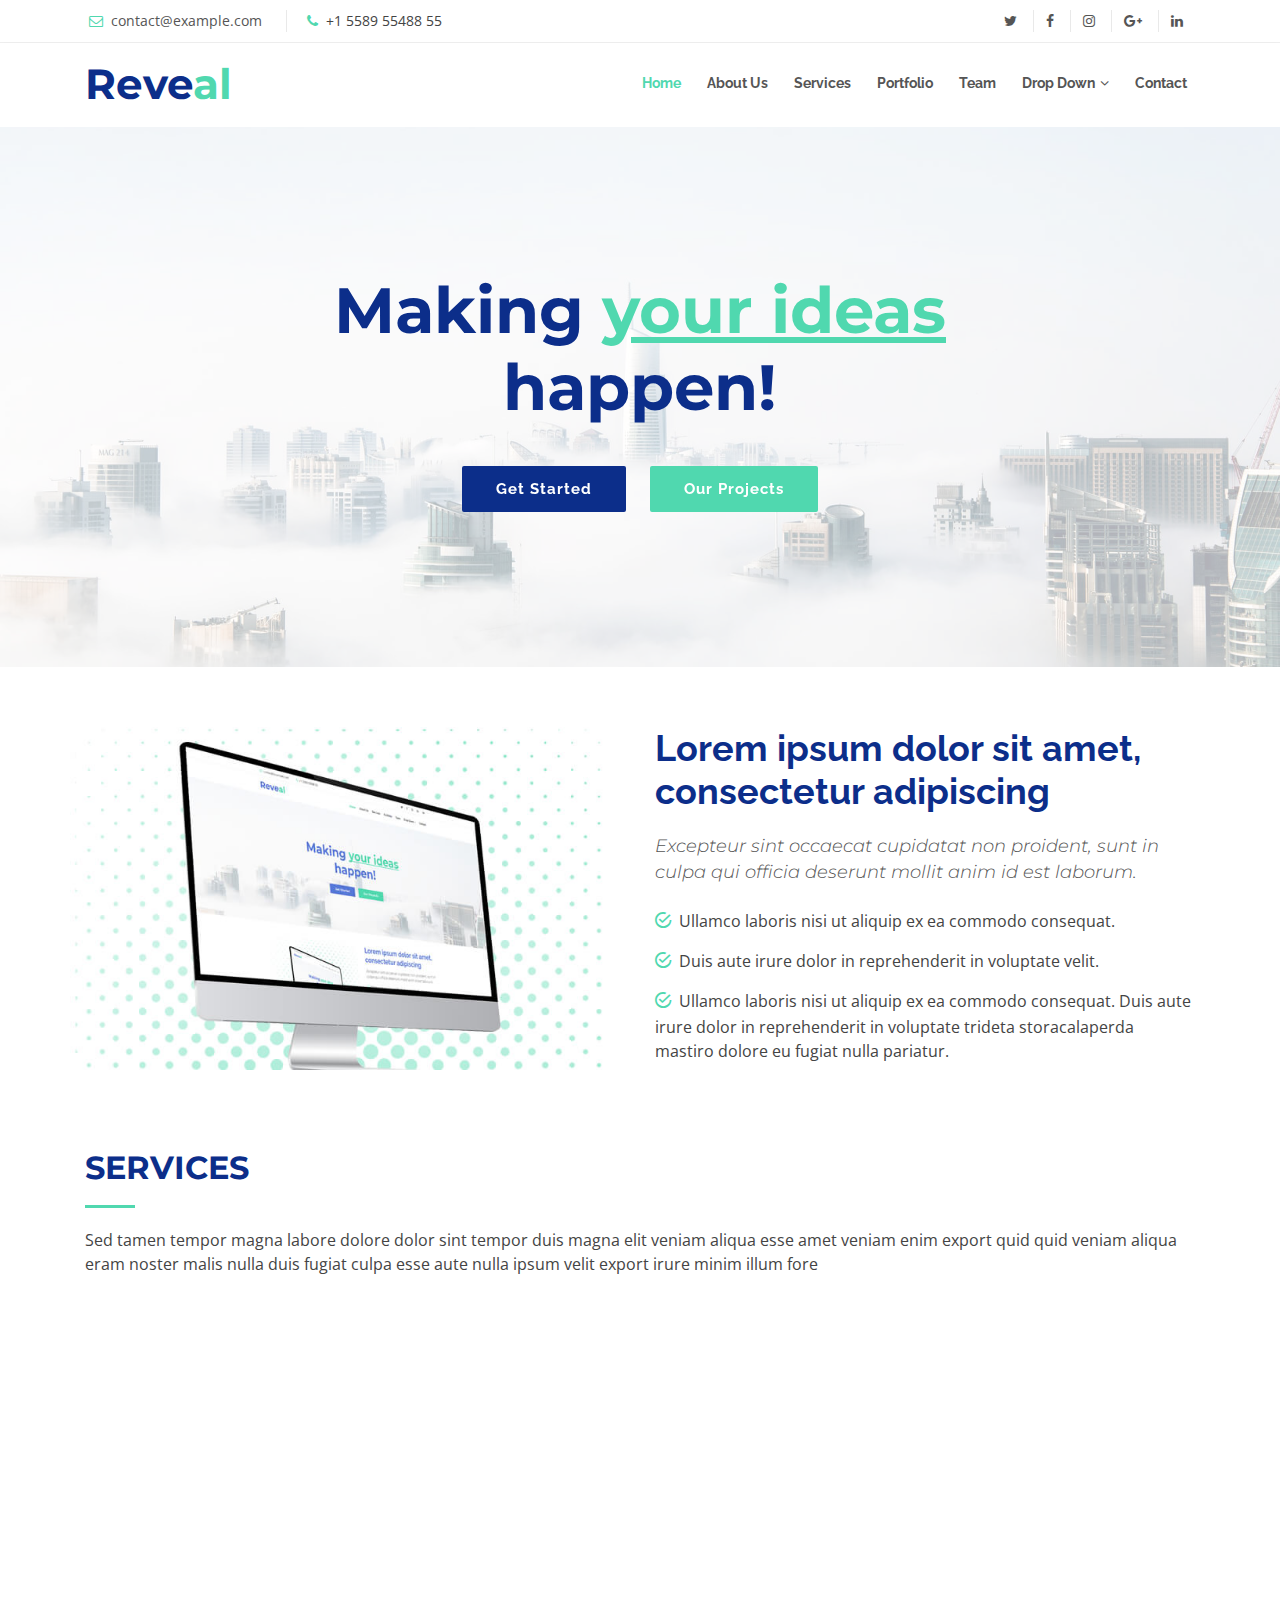
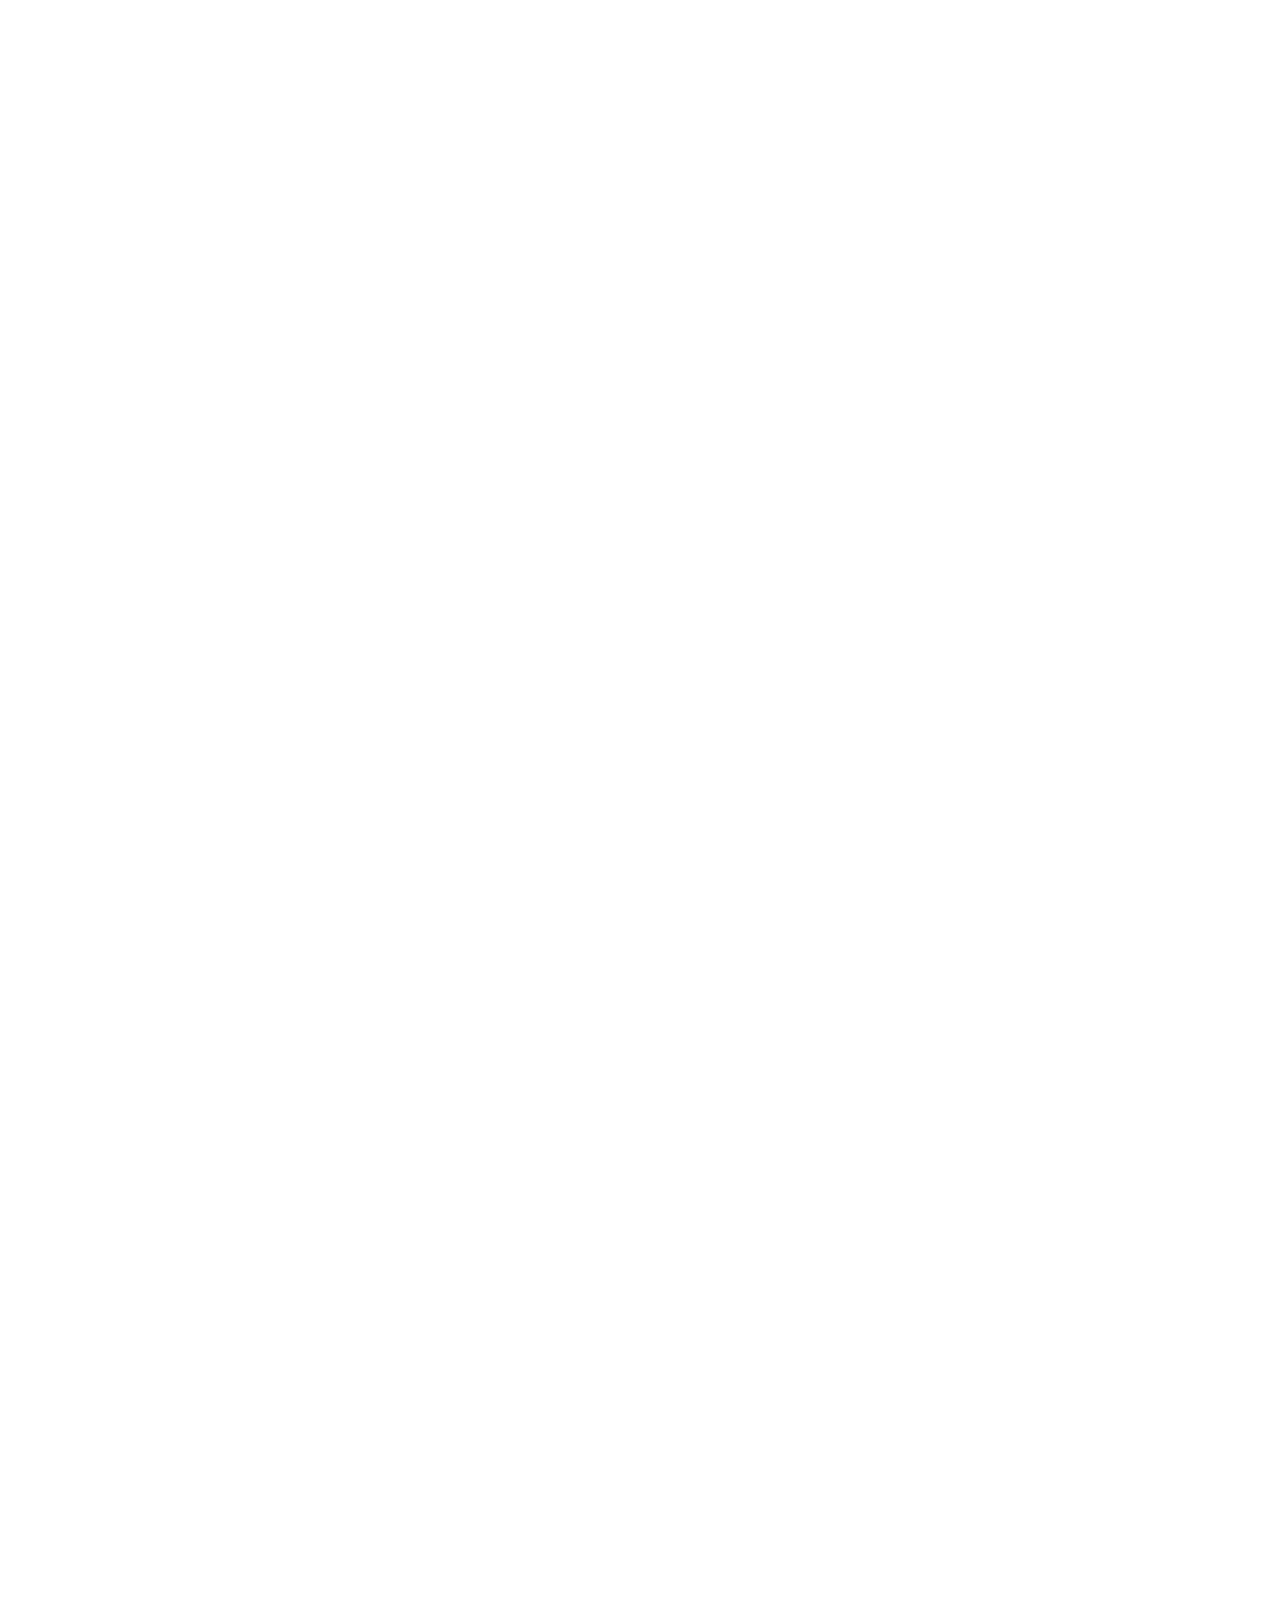
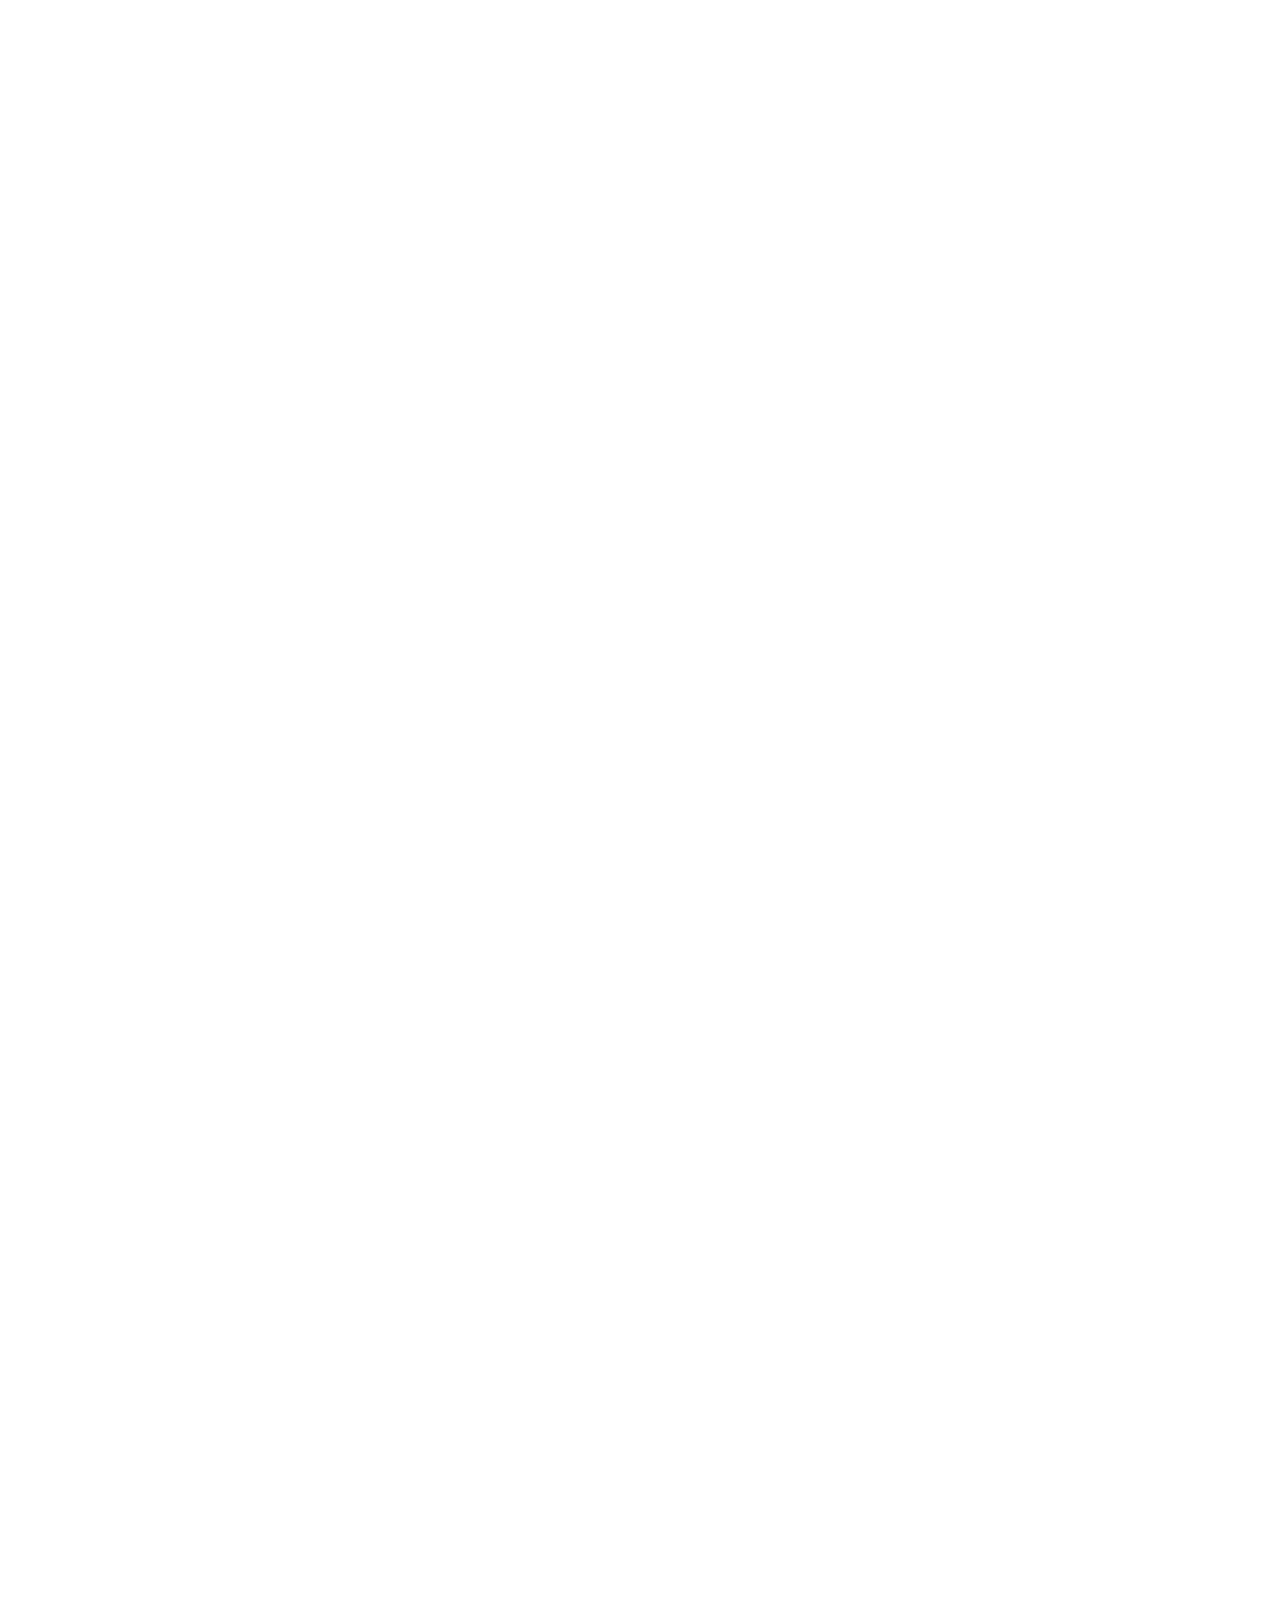
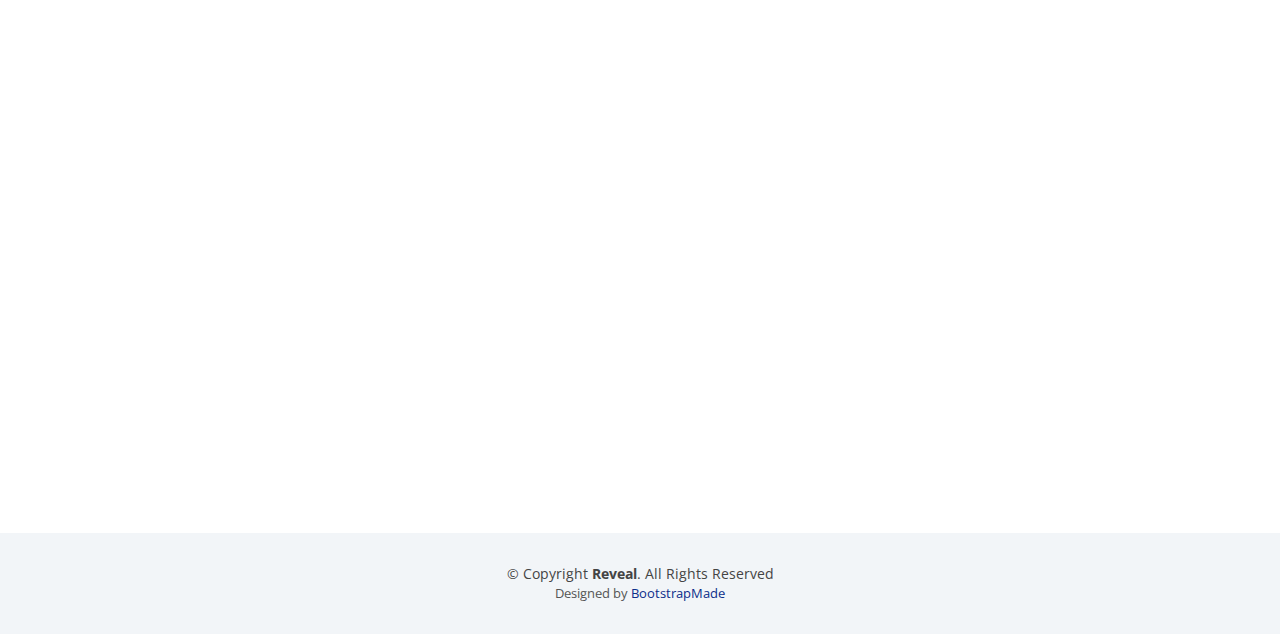
==== src/index.html @ 9d8ec59a "Init" ====
<!DOCTYPE html>
<html lang="en">
<head>
  <meta charset="utf-8">
  <title>Reveal Bootstrap Template</title>
  <meta content="width=device-width, initial-scale=1.0" name="viewport">
  <meta content="" name="keywords">
  <meta content="" name="description">

  <!-- Favicons -->
  <link href="img/favicon.png" rel="icon">
  <link href="img/apple-touch-icon.png" rel="apple-touch-icon">

  <!-- Google Fonts -->
  <link href="https://fonts.googleapis.com/css?family=Open+Sans:300,300i,400,400i,700,700i|Raleway:300,400,500,700,800|Montserrat:300,400,700" rel="stylesheet">

  <!-- Bootstrap CSS File -->
  <link href="lib/bootstrap/css/bootstrap.min.css" rel="stylesheet">

  <!-- Libraries CSS Files -->
  <link href="lib/font-awesome/css/font-awesome.min.css" rel="stylesheet">
  <link href="lib/animate/animate.min.css" rel="stylesheet">
  <link href="lib/ionicons/css/ionicons.min.css" rel="stylesheet">
  <link href="lib/owlcarousel/assets/owl.carousel.min.css" rel="stylesheet">
  <link href="lib/magnific-popup/magnific-popup.css" rel="stylesheet">
  <link href="lib/ionicons/css/ionicons.min.css" rel="stylesheet">

  <!-- Main Stylesheet File -->
  <link href="css/style.css" rel="stylesheet">

  <!-- =======================================================
    Theme Name: Reveal
    Theme URL: https://bootstrapmade.com/reveal-bootstrap-corporate-template/
    Author: BootstrapMade.com
    License: https://bootstrapmade.com/license/
  ======================================================= -->
</head>

<body id="body">

  <!--==========================
    Top Bar
  ============================-->
  <section id="topbar" class="d-none d-lg-block">
    <div class="container clearfix">
      <div class="contact-info float-left">
        <i class="fa fa-envelope-o"></i> <a href="mailto:contact@example.com">contact@example.com</a>
        <i class="fa fa-phone"></i> +1 5589 55488 55
      </div>
      <div class="social-links float-right">
        <a href="#" class="twitter"><i class="fa fa-twitter"></i></a>
        <a href="#" class="facebook"><i class="fa fa-facebook"></i></a>
        <a href="#" class="instagram"><i class="fa fa-instagram"></i></a>
        <a href="#" class="google-plus"><i class="fa fa-google-plus"></i></a>
        <a href="#" class="linkedin"><i class="fa fa-linkedin"></i></a>
      </div>
    </div>
  </section>

  <!--==========================
    Header
  ============================-->
  <header id="header">
    <div class="container">

      <div id="logo" class="pull-left">
        <h1><a href="#body" class="scrollto">Reve<span>al</span></a></h1>
        <!-- Uncomment below if you prefer to use an image logo -->
        <!-- <a href="#body"><img src="img/logo.png" alt="" title="" /></a>-->
      </div>

      <nav id="nav-menu-container">
        <ul class="nav-menu">
          <li class="menu-active"><a href="#body">Home</a></li>
          <li><a href="#about">About Us</a></li>
          <li><a href="#services">Services</a></li>
          <li><a href="#portfolio">Portfolio</a></li>
          <li><a href="#team">Team</a></li>
          <li class="menu-has-children"><a href="">Drop Down</a>
            <ul>
              <li><a href="#">Drop Down 1</a></li>
              <li><a href="#">Drop Down 3</a></li>
              <li><a href="#">Drop Down 4</a></li>
              <li><a href="#">Drop Down 5</a></li>
            </ul>
          </li>
          <li><a href="#contact">Contact</a></li>
        </ul>
      </nav><!-- #nav-menu-container -->
    </div>
  </header><!-- #header -->

  <!--==========================
    Intro Section
  ============================-->
  <section id="intro">

    <div class="intro-content">
      <h2>Making <span>your ideas</span><br>happen!</h2>
      <div>
        <a href="#about" class="btn-get-started scrollto">Get Started</a>
        <a href="#portfolio" class="btn-projects scrollto">Our Projects</a>
      </div>
    </div>

    <div id="intro-carousel" class="owl-carousel" >
      <div class="item" style="background-image: url('img/intro-carousel/1.jpg');"></div>
      <div class="item" style="background-image: url('img/intro-carousel/2.jpg');"></div>
      <div class="item" style="background-image: url('img/intro-carousel/3.jpg');"></div>
      <div class="item" style="background-image: url('img/intro-carousel/4.jpg');"></div>
      <div class="item" style="background-image: url('img/intro-carousel/5.jpg');"></div>
    </div>

  </section><!-- #intro -->

  <main id="main">

    <!--==========================
      About Section
    ============================-->
    <section id="about" class="wow fadeInUp">
      <div class="container">
        <div class="row">
          <div class="col-lg-6 about-img">
            <img src="img/about-img.jpg" alt="">
          </div>

          <div class="col-lg-6 content">
            <h2>Lorem ipsum dolor sit amet, consectetur adipiscing</h2>
            <h3>Excepteur sint occaecat cupidatat non proident, sunt in culpa qui officia deserunt mollit anim id est laborum.</h3>

            <ul>
              <li><i class="ion-android-checkmark-circle"></i> Ullamco laboris nisi ut aliquip ex ea commodo consequat.</li>
              <li><i class="ion-android-checkmark-circle"></i> Duis aute irure dolor in reprehenderit in voluptate velit.</li>
              <li><i class="ion-android-checkmark-circle"></i> Ullamco laboris nisi ut aliquip ex ea commodo consequat. Duis aute irure dolor in reprehenderit in voluptate trideta storacalaperda mastiro dolore eu fugiat nulla pariatur.</li>
            </ul>

          </div>
        </div>

      </div>
    </section><!-- #about -->

    <!--==========================
      Services Section
    ============================-->
    <section id="services">
      <div class="container">
        <div class="section-header">
          <h2>Services</h2>
          <p>Sed tamen tempor magna labore dolore dolor sint tempor duis magna elit veniam aliqua esse amet veniam enim export quid quid veniam aliqua eram noster malis nulla duis fugiat culpa esse aute nulla ipsum velit export irure minim illum fore</p>
        </div>

        <div class="row">

          <div class="col-lg-6">
            <div class="box wow fadeInLeft">
              <div class="icon"><i class="fa fa-bar-chart"></i></div>
              <h4 class="title"><a href="">Lorem Ipsum</a></h4>
              <p class="description">Voluptatum deleniti atque corrupti quos dolores et quas molestias excepturi sint occaecati cupiditate non provident etiro rabeta lingo.</p>
            </div>
          </div>

          <div class="col-lg-6">
            <div class="box wow fadeInRight">
              <div class="icon"><i class="fa fa-picture-o"></i></div>
              <h4 class="title"><a href="">Dolor Sitema</a></h4>
              <p class="description">Minim veniam, quis nostrud exercitation ullamco laboris nisi ut aliquip ex ea commodo consequat tarad limino ata nodera clas.</p>
            </div>
          </div>

          <div class="col-lg-6">
            <div class="box wow fadeInLeft" data-wow-delay="0.2s">
              <div class="icon"><i class="fa fa-shopping-bag"></i></div>
              <h4 class="title"><a href="">Sed ut perspiciatis</a></h4>
              <p class="description">Duis aute irure dolor in reprehenderit in voluptate velit esse cillum dolore eu fugiat nulla pariatur trinige zareta lobur trade.</p>
            </div>
          </div>

          <div class="col-lg-6">
            <div class="box wow fadeInRight" data-wow-delay="0.2s">
              <div class="icon"><i class="fa fa-map"></i></div>
              <h4 class="title"><a href="">Magni Dolores</a></h4>
              <p class="description">Excepteur sint occaecat cupidatat non proident, sunt in culpa qui officia deserunt mollit anim id est laborum rideta zanox satirente madera</p>
            </div>
          </div>

        </div>

      </div>
    </section><!-- #services -->

    <!--==========================
      Clients Section
    ============================-->
    <section id="clients" class="wow fadeInUp">
      <div class="container">
        <div class="section-header">
          <h2>Clients</h2>
          <p>Sed tamen tempor magna labore dolore dolor sint tempor duis magna elit veniam aliqua esse amet veniam enim export quid quid veniam aliqua eram noster malis nulla duis fugiat culpa esse aute nulla ipsum velit export irure minim illum fore</p>
        </div>

        <div class="owl-carousel clients-carousel">
          <img src="img/clients/client-1.png" alt="">
          <img src="img/clients/client-2.png" alt="">
          <img src="img/clients/client-3.png" alt="">
          <img src="img/clients/client-4.png" alt="">
          <img src="img/clients/client-5.png" alt="">
          <img src="img/clients/client-6.png" alt="">
          <img src="img/clients/client-7.png" alt="">
          <img src="img/clients/client-8.png" alt="">
        </div>

      </div>
    </section><!-- #clients -->

    <!--==========================
      Our Portfolio Section
    ============================-->
    <section id="portfolio" class="wow fadeInUp">
      <div class="container">
        <div class="section-header">
          <h2>Our Portfolio</h2>
          <p>Sed tamen tempor magna labore dolore dolor sint tempor duis magna elit veniam aliqua esse amet veniam enim export quid quid veniam aliqua eram noster malis nulla duis fugiat culpa esse aute nulla ipsum velit export irure minim illum fore</p>
        </div>
      </div>

      <div class="container-fluid">
        <div class="row no-gutters">

          <div class="col-lg-3 col-md-4">
            <div class="portfolio-item wow fadeInUp">
              <a href="img/portfolio/1.jpg" class="portfolio-popup">
                <img src="img/portfolio/1.jpg" alt="">
                <div class="portfolio-overlay">
                  <div class="portfolio-info"><h2 class="wow fadeInUp">Portfolio Item 1</h2></div>
                </div>
              </a>
            </div>
          </div>

          <div class="col-lg-3 col-md-4">
            <div class="portfolio-item wow fadeInUp">
              <a href="img/portfolio/2.jpg" class="portfolio-popup">
                <img src="img/portfolio/2.jpg" alt="">
                <div class="portfolio-overlay">
                  <div class="portfolio-info"><h2 class="wow fadeInUp">Portfolio Item 2</h2></div>
                </div>
              </a>
            </div>
          </div>

          <div class="col-lg-3 col-md-4">
            <div class="portfolio-item wow fadeInUp">
              <a href="img/portfolio/3.jpg" class="portfolio-popup">
                <img src="img/portfolio/3.jpg" alt="">
                <div class="portfolio-overlay">
                  <div class="portfolio-info"><h2 class="wow fadeInUp">Portfolio Item 3</h2></div>
                </div>
              </a>
            </div>
          </div>

          <div class="col-lg-3 col-md-4">
            <div class="portfolio-item wow fadeInUp">
              <a href="img/portfolio/4.jpg" class="portfolio-popup">
                <img src="img/portfolio/4.jpg" alt="">
                <div class="portfolio-overlay">
                  <div class="portfolio-info"><h2 class="wow fadeInUp">Portfolio Item 4</h2></div>
                </div>
              </a>
            </div>
          </div>

          <div class="col-lg-3 col-md-4">
            <div class="portfolio-item wow fadeInUp">
              <a href="img/portfolio/5.jpg" class="portfolio-popup">
                <img src="img/portfolio/5.jpg" alt="">
                <div class="portfolio-overlay">
                  <div class="portfolio-info"><h2 class="wow fadeInUp">Portfolio Item 5</h2></div>
                </div>
              </a>
            </div>
          </div>

          <div class="col-lg-3 col-md-4">
            <div class="portfolio-item wow fadeInUp">
              <a href="img/portfolio/6.jpg" class="portfolio-popup">
                <img src="img/portfolio/6.jpg" alt="">
                <div class="portfolio-overlay">
                  <div class="portfolio-info"><h2 class="wow fadeInUp">Portfolio Item 6</h2></div>
                </div>
              </a>
            </div>
          </div>

          <div class="col-lg-3 col-md-4">
            <div class="portfolio-item wow fadeInUp">
              <a href="img/portfolio/7.jpg" class="portfolio-popup">
                <img src="img/portfolio/7.jpg" alt="">
                <div class="portfolio-overlay">
                  <div class="portfolio-info"><h2 class="wow fadeInUp">Portfolio Item 7</h2></div>
                </div>
              </a>
            </div>
          </div>

          <div class="col-lg-3 col-md-4">
            <div class="portfolio-item wow fadeInUp">
              <a href="img/portfolio/8.jpg" class="portfolio-popup">
                <img src="img/portfolio/8.jpg" alt="">
                <div class="portfolio-overlay">
                  <div class="portfolio-info"><h2 class="wow fadeInUp">Portfolio Item 8</h2></div>
                </div>
              </a>
            </div>
          </div>

        </div>

      </div>
    </section><!-- #portfolio -->

    <!--==========================
      Testimonials Section
    ============================-->
    <section id="testimonials" class="wow fadeInUp">
      <div class="container">
        <div class="section-header">
          <h2>Testimonials</h2>
          <p>Sed tamen tempor magna labore dolore dolor sint tempor duis magna elit veniam aliqua esse amet veniam enim export quid quid veniam aliqua eram noster malis nulla duis fugiat culpa esse aute nulla ipsum velit export irure minim illum fore</p>
        </div>
        <div class="owl-carousel testimonials-carousel">

            <div class="testimonial-item">
              <p>
                <img src="img/quote-sign-left.png" class="quote-sign-left" alt="">
                Proin iaculis purus consequat sem cure digni ssim donec porttitora entum suscipit rhoncus. Accusantium quam, ultricies eget id, aliquam eget nibh et. Maecen aliquam, risus at semper.
                <img src="img/quote-sign-right.png" class="quote-sign-right" alt="">
              </p>
              <img src="img/testimonial-1.jpg" class="testimonial-img" alt="">
              <h3>Saul Goodman</h3>
              <h4>Ceo &amp; Founder</h4>
            </div>

            <div class="testimonial-item">
              <p>
                <img src="img/quote-sign-left.png" class="quote-sign-left" alt="">
                Export tempor illum tamen malis malis eram quae irure esse labore quem cillum quid cillum eram malis quorum velit fore eram velit sunt aliqua noster fugiat irure amet legam anim culpa.
                <img src="img/quote-sign-right.png" class="quote-sign-right" alt="">
              </p>
              <img src="img/testimonial-2.jpg" class="testimonial-img" alt="">
              <h3>Sara Wilsson</h3>
              <h4>Designer</h4>
            </div>

            <div class="testimonial-item">
              <p>
                <img src="img/quote-sign-left.png" class="quote-sign-left" alt="">
                Enim nisi quem export duis labore cillum quae magna enim sint quorum nulla quem veniam duis minim tempor labore quem eram duis noster aute amet eram fore quis sint minim.
                <img src="img/quote-sign-right.png" class="quote-sign-right" alt="">
              </p>
              <img src="img/testimonial-3.jpg" class="testimonial-img" alt="">
              <h3>Jena Karlis</h3>
              <h4>Store Owner</h4>
            </div>

            <div class="testimonial-item">
              <p>
                <img src="img/quote-sign-left.png" class="quote-sign-left" alt="">
                Fugiat enim eram quae cillum dolore dolor amet nulla culpa multos export minim fugiat minim velit minim dolor enim duis veniam ipsum anim magna sunt elit fore quem dolore labore illum veniam.
                <img src="img/quote-sign-right.png" class="quote-sign-right" alt="">
              </p>
              <img src="img/testimonial-4.jpg" class="testimonial-img" alt="">
              <h3>Matt Brandon</h3>
              <h4>Freelancer</h4>
            </div>

            <div class="testimonial-item">
              <p>
                <img src="img/quote-sign-left.png" class="quote-sign-left" alt="">
                Quis quorum aliqua sint quem legam fore sunt eram irure aliqua veniam tempor noster veniam enim culpa labore duis sunt culpa nulla illum cillum fugiat legam esse veniam culpa fore nisi cillum quid.
                <img src="img/quote-sign-right.png" class="quote-sign-right" alt="">
              </p>
              <img src="img/testimonial-5.jpg" class="testimonial-img" alt="">
              <h3>John Larson</h3>
              <h4>Entrepreneur</h4>
            </div>

        </div>

      </div>
    </section><!-- #testimonials -->

    <!--==========================
      Call To Action Section
    ============================-->
    <section id="call-to-action" class="wow fadeInUp">
      <div class="container">
        <div class="row">
          <div class="col-lg-9 text-center text-lg-left">
            <h3 class="cta-title">Call To Action</h3>
            <p class="cta-text"> Duis aute irure dolor in reprehenderit in voluptate velit esse cillum dolore eu fugiat nulla pariatur. Excepteur sint occaecat cupidatat non proident, sunt in culpa qui officia deserunt mollit anim id est laborum.</p>
          </div>
          <div class="col-lg-3 cta-btn-container text-center">
            <a class="cta-btn align-middle" href="#">Call To Action</a>
          </div>
        </div>

      </div>
    </section><!-- #call-to-action -->

    <!--==========================
      Our Team Section
    ============================-->
    <section id="team" class="wow fadeInUp">
      <div class="container">
        <div class="section-header">
          <h2>Our Team</h2>
        </div>
        <div class="row">
          <div class="col-lg-3 col-md-6">
            <div class="member">
              <div class="pic"><img src="img/team-1.jpg" alt=""></div>
              <div class="details">
                <h4>Walter White</h4>
                <span>Chief Executive Officer</span>
                <div class="social">
                  <a href=""><i class="fa fa-twitter"></i></a>
                  <a href=""><i class="fa fa-facebook"></i></a>
                  <a href=""><i class="fa fa-google-plus"></i></a>
                  <a href=""><i class="fa fa-linkedin"></i></a>
                </div>
              </div>
            </div>
          </div>

          <div class="col-lg-3 col-md-6">
            <div class="member">
              <div class="pic"><img src="img/team-2.jpg" alt=""></div>
              <div class="details">
                <h4>Sarah Jhinson</h4>
                <span>Product Manager</span>
                <div class="social">
                  <a href=""><i class="fa fa-twitter"></i></a>
                  <a href=""><i class="fa fa-facebook"></i></a>
                  <a href=""><i class="fa fa-google-plus"></i></a>
                  <a href=""><i class="fa fa-linkedin"></i></a>
                </div>
              </div>
            </div>
          </div>

          <div class="col-lg-3 col-md-6">
            <div class="member">
              <div class="pic"><img src="img/team-3.jpg" alt=""></div>
              <div class="details">
                <h4>William Anderson</h4>
                <span>CTO</span>
                <div class="social">
                  <a href=""><i class="fa fa-twitter"></i></a>
                  <a href=""><i class="fa fa-facebook"></i></a>
                  <a href=""><i class="fa fa-google-plus"></i></a>
                  <a href=""><i class="fa fa-linkedin"></i></a>
                </div>
              </div>
            </div>
          </div>

          <div class="col-lg-3 col-md-6">
            <div class="member">
              <div class="pic"><img src="img/team-4.jpg" alt=""></div>
              <div class="details">
                <h4>Amanda Jepson</h4>
                <span>Accountant</span>
                <div class="social">
                  <a href=""><i class="fa fa-twitter"></i></a>
                  <a href=""><i class="fa fa-facebook"></i></a>
                  <a href=""><i class="fa fa-google-plus"></i></a>
                  <a href=""><i class="fa fa-linkedin"></i></a>
                </div>
              </div>
            </div>
          </div>
        </div>

      </div>
    </section><!-- #team -->

    <!--==========================
      Contact Section
    ============================-->
    <section id="contact" class="wow fadeInUp">
      <div class="container">
        <div class="section-header">
          <h2>Contact Us</h2>
          <p>Sed tamen tempor magna labore dolore dolor sint tempor duis magna elit veniam aliqua esse amet veniam enim export quid quid veniam aliqua eram noster malis nulla duis fugiat culpa esse aute nulla ipsum velit export irure minim illum fore</p>
        </div>

        <div class="row contact-info">

          <div class="col-md-4">
            <div class="contact-address">
              <i class="ion-ios-location-outline"></i>
              <h3>Address</h3>
              <address>A108 Adam Street, NY 535022, USA</address>
            </div>
          </div>

          <div class="col-md-4">
            <div class="contact-phone">
              <i class="ion-ios-telephone-outline"></i>
              <h3>Phone Number</h3>
              <p><a href="tel:+155895548855">+1 5589 55488 55</a></p>
            </div>
          </div>

          <div class="col-md-4">
            <div class="contact-email">
              <i class="ion-ios-email-outline"></i>
              <h3>Email</h3>
              <p><a href="mailto:info@example.com">info@example.com</a></p>
            </div>
          </div>

        </div>
      </div>

      <div class="container mb-4">
        <iframe src="https://www.google.com/maps/embed?pb=!1m18!1m12!1m3!1d22864.11283411948!2d-73.96468908098944!3d40.630720240038435!2m3!1f0!2f0!3f0!3m2!1i1024!2i768!4f13.1!3m3!1m2!1s0x89c24fa5d33f083b%3A0xc80b8f06e177fe62!2sNew+York%2C+NY%2C+USA!5e0!3m2!1sen!2sbg!4v1540447494452" width="100%" height="380" frameborder="0" style="border:0" allowfullscreen></iframe>
      </div>

      <div class="container">
        <div class="form">
          <div id="sendmessage">Your message has been sent. Thank you!</div>
          <div id="errormessage"></div>
          <form action="" method="post" role="form" class="contactForm">
            <div class="form-row">
              <div class="form-group col-md-6">
                <input type="text" name="name" class="form-control" id="name" placeholder="Your Name" data-rule="minlen:4" data-msg="Please enter at least 4 chars" />
                <div class="validation"></div>
              </div>
              <div class="form-group col-md-6">
                <input type="email" class="form-control" name="email" id="email" placeholder="Your Email" data-rule="email" data-msg="Please enter a valid email" />
                <div class="validation"></div>
              </div>
            </div>
            <div class="form-group">
              <input type="text" class="form-control" name="subject" id="subject" placeholder="Subject" data-rule="minlen:4" data-msg="Please enter at least 8 chars of subject" />
              <div class="validation"></div>
            </div>
            <div class="form-group">
              <textarea class="form-control" name="message" rows="5" data-rule="required" data-msg="Please write something for us" placeholder="Message"></textarea>
              <div class="validation"></div>
            </div>
            <div class="text-center"><button type="submit">Send Message</button></div>
          </form>
        </div>

      </div>
    </section><!-- #contact -->

  </main>

  <!--==========================
    Footer
  ============================-->
  <footer id="footer">
    <div class="container">
      <div class="copyright">
        &copy; Copyright <strong>Reveal</strong>. All Rights Reserved
      </div>
      <div class="credits">
        <!--
          All the links in the footer should remain intact.
          You can delete the links only if you purchased the pro version.
          Licensing information: https://bootstrapmade.com/license/
          Purchase the pro version with working PHP/AJAX contact form: https://bootstrapmade.com/buy/?theme=Reveal
        -->
        Designed by <a href="https://bootstrapmade.com/">BootstrapMade</a>
      </div>
    </div>
  </footer><!-- #footer -->

  <a href="#" class="back-to-top"><i class="fa fa-chevron-up"></i></a>

  <!-- JavaScript Libraries -->
  <script src="lib/jquery/jquery.min.js"></script>
  <script src="lib/jquery/jquery-migrate.min.js"></script>
  <script src="lib/bootstrap/js/bootstrap.bundle.min.js"></script>
  <script src="lib/easing/easing.min.js"></script>
  <script src="lib/superfish/hoverIntent.js"></script>
  <script src="lib/superfish/superfish.min.js"></script>
  <script src="lib/wow/wow.min.js"></script>
  <script src="lib/owlcarousel/owl.carousel.min.js"></script>
  <script src="lib/magnific-popup/magnific-popup.min.js"></script>
  <script src="lib/sticky/sticky.js"></script>

  <!-- Contact Form JavaScript File -->
  <script src="contactform/contactform.js"></script>

  <!-- Template Main Javascript File -->
  <script src="js/main.js"></script>

</body>
</html>
---- src/css/style.css ----
/*
  Theme Name: Reveal
  Theme URL: https://bootstrapmade.com/reveal-bootstrap-corporate-template/
  Author: BootstrapMade.com
  License: https://bootstrapmade.com/license/
*/

/*--------------------------------------------------------------
# General
--------------------------------------------------------------*/

body {
  background: #fff;
  color: #444;
  font-family: "Open Sans", sans-serif;
}

a {
  color: #50d8af;
  transition: 0.5s;
}

a:hover,
a:active,
a:focus {
  color: #51d8af;
  outline: none;
  text-decoration: none;
}

p {
  padding: 0;
  margin: 0 0 30px 0;
}

h1,
h2,
h3,
h4,
h5,
h6 {
  font-family: "Montserrat", sans-serif;
  font-weight: 400;
  margin: 0 0 20px 0;
  padding: 0;
}

/* Back to top button */

.back-to-top {
  position: fixed;
  display: none;
  background: #50d8af;
  color: #fff;
  padding: 6px 12px 9px 12px;
  font-size: 16px;
  border-radius: 2px;
  right: 15px;
  bottom: 15px;
  transition: background 0.5s;
}

.back-to-top:focus {
  background: #50d8af;
  color: #fff;
  outline: none;
}

.back-to-top:hover {
  background: #0c2e8a;
  color: #fff;
}

/*--------------------------------------------------------------
# Top Bar
--------------------------------------------------------------*/

#topbar {
  background: #fff;
  padding: 10px 0;
  border-bottom: 1px solid #eee;
  font-size: 14px;
}

#topbar .contact-info a {
  line-height: 1;
  color: #555;
}

#topbar .contact-info a:hover {
  color: #50d8af;
}

#topbar .contact-info i {
  color: #50d8af;
  padding: 4px;
}

#topbar .contact-info .fa-phone {
  padding-left: 20px;
  margin-left: 20px;
  border-left: 1px solid #e9e9e9;
}

#topbar .social-links a {
  color: #555;
  padding: 4px 12px;
  display: inline-block;
  line-height: 1px;
  border-left: 1px solid #e9e9e9;
}

#topbar .social-links a:hover {
  color: #50d8af;
}

#topbar .social-links a:first-child {
  border-left: 0;
}

/*--------------------------------------------------------------
# Header
--------------------------------------------------------------*/

#header {
  padding: 20px 0;
  height: 84px;
  transition: all 0.5s;
  z-index: 997;
  background: #fff;
  box-shadow: 0px 6px 9px 0px rgba(0, 0, 0, 0.06);
}

#header #logo h1 {
  font-size: 42px;
  margin: 0;
  padding: 0;
  line-height: 1;
  font-family: "Montserrat", sans-serif;
  font-weight: 700;
}

#header #logo h1 a {
  color: #0c2e8a;
  line-height: 1;
  display: inline-block;
}

#header #logo h1 a span {
  color: #50d8af;
}

#header #logo img {
  padding: 0;
  margin: 0;
}

/*--------------------------------------------------------------
# Intro Section
--------------------------------------------------------------*/

#intro {
  width: 100%;
  height: 60vh;
  position: relative;
  background: url("../img/intro-carousel/1.jpg") no-repeat;
  background-size: cover;
}

#intro .intro-content {
  position: absolute;
  bottom: 0;
  top: 0;
  left: 0;
  right: 0;
  z-index: 10;
  display: -webkit-box;
  display: -webkit-flex;
  display: -ms-flexbox;
  display: flex;
  -webkit-box-pack: center;
  -webkit-justify-content: center;
  -ms-flex-pack: center;
  justify-content: center;
  -webkit-box-align: center;
  -webkit-align-items: center;
  -ms-flex-align: center;
  align-items: center;
  -webkit-box-orient: vertical;
  -webkit-box-direction: normal;
  -webkit-flex-direction: column;
  -ms-flex-direction: column;
  flex-direction: column;
  text-align: center;
}

#intro .intro-content h2 {
  color: #0c2e8a;
  margin-bottom: 30px;
  font-size: 64px;
  font-weight: 700;
}

#intro .intro-content h2 span {
  color: #50d8af;
  text-decoration: underline;
}

#intro .intro-content .btn-get-started,
#intro .intro-content .btn-projects {
  font-family: "Raleway", sans-serif;
  font-size: 15px;
  font-weight: bold;
  letter-spacing: 1px;
  display: inline-block;
  padding: 10px 32px;
  border-radius: 2px;
  transition: 0.5s;
  margin: 10px;
  color: #fff;
}

#intro .intro-content .btn-get-started {
  background: #0c2e8a;
  border: 2px solid #0c2e8a;
}

#intro .intro-content .btn-get-started:hover {
  background: none;
  color: #0c2e8a;
}

#intro .intro-content .btn-projects {
  background: #50d8af;
  border: 2px solid #50d8af;
}

#intro .intro-content .btn-projects:hover {
  background: none;
  color: #50d8af;
}

#intro #intro-carousel {
  z-index: 8;
}

#intro #intro-carousel::before {
  content: '';
  background-color: rgba(255, 255, 255, 0.7);
  position: absolute;
  height: 100%;
  width: 100%;
  top: 0;
  right: 0;
  left: 0;
  bottom: 0;
  z-index: 7;
}

#intro #intro-carousel .item {
  width: 100%;
  height: 60vh;
  background-size: cover;
  background-position: center;
  background-repeat: no-repeat;
  transition-property: opacity;
}

/*--------------------------------------------------------------
# Navigation Menu
--------------------------------------------------------------*/

/* Nav Menu Essentials */

.nav-menu,
.nav-menu * {
  margin: 0;
  padding: 0;
  list-style: none;
}

.nav-menu ul {
  position: absolute;
  display: none;
  top: 100%;
  left: 0;
  z-index: 99;
}

.nav-menu li {
  position: relative;
  white-space: nowrap;
}

.nav-menu > li {
  float: left;
}

.nav-menu li:hover > ul,
.nav-menu li.sfHover > ul {
  display: block;
}

.nav-menu ul ul {
  top: 0;
  left: 100%;
}

.nav-menu ul li {
  min-width: 180px;
}

/* Nav Menu Arrows */

.sf-arrows .sf-with-ul {
  padding-right: 22px;
}

.sf-arrows .sf-with-ul:after {
  content: "\f107";
  position: absolute;
  right: 8px;
  font-family: FontAwesome;
  font-style: normal;
  font-weight: normal;
}

.sf-arrows ul .sf-with-ul:after {
  content: "\f105";
}

/* Nav Meu Container */

#nav-menu-container {
  float: right;
  margin: 0;
}

/* Nav Meu Styling */

.nav-menu a {
  padding: 10px 8px;
  text-decoration: none;
  display: inline-block;
  color: #555;
  font-family: "Raleway", sans-serif;
  font-weight: 700;
  font-size: 14px;
  outline: none;
}

.nav-menu li:hover > a,
.nav-menu .menu-active > a {
  color: #50d8af;
}

.nav-menu > li {
  margin-left: 10px;
}

.nav-menu ul {
  margin: 4px 0 0 0;
  padding: 10px;
  box-shadow: 0px 0px 30px rgba(127, 137, 161, 0.25);
  background: #fff;
}

.nav-menu ul li {
  transition: 0.3s;
}

.nav-menu ul li a {
  padding: 10px;
  color: #333;
  transition: 0.3s;
  display: block;
  font-size: 13px;
  text-transform: none;
}

.nav-menu ul li:hover > a {
  color: #50d8af;
}

.nav-menu ul ul {
  margin: 0;
}

/* Mobile Nav Toggle */

#mobile-nav-toggle {
  position: fixed;
  right: 0;
  top: 0;
  z-index: 999;
  margin: 20px 20px 0 0;
  border: 0;
  background: none;
  font-size: 24px;
  display: none;
  transition: all 0.4s;
  outline: none;
  cursor: pointer;
}

#mobile-nav-toggle i {
  color: #555;
}

/* Mobile Nav Styling */

#mobile-nav {
  position: fixed;
  top: 0;
  padding-top: 18px;
  bottom: 0;
  z-index: 998;
  background: rgba(52, 59, 64, 0.9);
  left: -260px;
  width: 260px;
  overflow-y: auto;
  transition: 0.4s;
}

#mobile-nav ul {
  padding: 0;
  margin: 0;
  list-style: none;
}

#mobile-nav ul li {
  position: relative;
}

#mobile-nav ul li a {
  color: #fff;
  font-size: 16px;
  overflow: hidden;
  padding: 10px 22px 10px 15px;
  position: relative;
  text-decoration: none;
  width: 100%;
  display: block;
  outline: none;
}

#mobile-nav ul li a:hover {
  color: #fff;
}

#mobile-nav ul li li {
  padding-left: 30px;
}

#mobile-nav ul .menu-has-children i {
  position: absolute;
  right: 0;
  z-index: 99;
  padding: 15px;
  cursor: pointer;
  color: #fff;
}

#mobile-nav ul .menu-has-children i.fa-chevron-up {
  color: #50d8af;
}

#mobile-nav ul .menu-item-active {
  color: #50d8af;
}

#mobile-body-overly {
  width: 100%;
  height: 100%;
  z-index: 997;
  top: 0;
  left: 0;
  position: fixed;
  background: rgba(52, 59, 64, 0.9);
  display: none;
}

/* Mobile Nav body classes */

body.mobile-nav-active {
  overflow: hidden;
}

body.mobile-nav-active #mobile-nav {
  left: 0;
}

body.mobile-nav-active #mobile-nav-toggle {
  color: #fff;
}

/*--------------------------------------------------------------
# Sections
--------------------------------------------------------------*/

/* Sections Header
--------------------------------*/

.section-header {
  margin-bottom: 30px;
}

.section-header h2 {
  font-size: 32px;
  color: #0c2e8a;
  text-transform: uppercase;
  font-weight: 700;
  position: relative;
  padding-bottom: 20px;
}

.section-header h2::before {
  content: '';
  position: absolute;
  display: block;
  width: 50px;
  height: 3px;
  background: #50d8af;
  bottom: 0;
  left: 0;
}

.section-header p {
  padding: 0;
  margin: 0;
}

/* About Section
--------------------------------*/

#about {
  padding: 60px 0 30px 0;
}

#about .about-img {
  overflow: hidden;
}

#about .about-img img {
  margin-left: -15px;
  max-width: 100%;
}

#about .content h2 {
  color: #0c2e8a;
  font-weight: 700;
  font-size: 36px;
  font-family: "Raleway", sans-serif;
}

#about .content h3 {
  color: #555;
  font-weight: 300;
  font-size: 18px;
  line-height: 26px;
  font-style: italic;
}

#about .content p {
  line-height: 26px;
}

#about .content p:last-child {
  margin-bottom: 0;
}

#about .content i {
  font-size: 20px;
  padding-right: 4px;
  color: #50d8af;
}

#about .content ul {
  list-style: none;
  padding: 0;
}

#about .content ul li {
  padding-bottom: 10px;
}

/* Services Section
--------------------------------*/

#services {
  padding: 30px 0 0 0;
}

#services .box {
  padding: 40px;
  margin-bottom: 40px;
  box-shadow: 10px 10px 15px rgba(73, 78, 92, 0.1);
  background: #fff;
  transition: 0.4s;
}

#services .box:hover {
  box-shadow: 0px 0px 30px rgba(73, 78, 92, 0.15);
  transform: translateY(-10px);
  -webkit-transform: translateY(-10px);
  -moz-transform: translateY(-10px);
}

#services .box .icon {
  float: left;
}

#services .box .icon i {
  color: #444;
  font-size: 64px;
  transition: 0.5s;
  line-height: 0;
  margin-top: 34px;
}

#services .box .icon i:before {
  background: #0c2e8a;
  background: linear-gradient(45deg, #50d8af 0%, #a3ebd5 100%);
  background-clip: border-box;
  -webkit-background-clip: text;
  -webkit-text-fill-color: transparent;
}

#services .box h4 {
  margin-left: 100px;
  font-weight: 700;
  margin-bottom: 15px;
  font-size: 22px;
}

#services .box h4 a {
  color: #444;
}

#services .box p {
  font-size: 14px;
  margin-left: 100px;
  margin-bottom: 0;
  line-height: 24px;
}

/* Clients Section
--------------------------------*/

#clients {
  padding: 30px 0;
}

#clients img {
  max-width: 100%;
  opacity: 0.5;
  transition: 0.3s;
  padding: 15px 0;
}

#clients img:hover {
  opacity: 1;
}

#clients .owl-nav,
#clients .owl-dots {
  margin-top: 5px;
  text-align: center;
}

#clients .owl-dot {
  display: inline-block;
  margin: 0 5px;
  width: 12px;
  height: 12px;
  border-radius: 50%;
  background-color: #ddd;
}

#clients .owl-dot.active {
  background-color: #50d8af;
}

/* Our Portfolio Section
--------------------------------*/

#portfolio {
  background: #fff;
  padding: 30px 0;
}

#portfolio .portfolio-overlay {
  position: absolute;
  top: 0;
  right: 0;
  bottom: 0;
  left: 0;
  width: 100%;
  height: 100%;
  opacity: 1;
  transition: all ease-in-out 0.4s;
}

#portfolio .portfolio-item {
  overflow: hidden;
  position: relative;
  padding: 0;
  vertical-align: middle;
  text-align: center;
}

#portfolio .portfolio-item h2 {
  color: #ffffff;
  font-size: 24px;
  margin: 0;
  text-transform: capitalize;
  font-weight: 700;
}

#portfolio .portfolio-item img {
  transition: all ease-in-out 0.4s;
  width: 100%;
}

#portfolio .portfolio-item:hover img {
  -webkit-transform: scale(1.1);
  transform: scale(1.1);
}

#portfolio .portfolio-item:hover .portfolio-overlay {
  opacity: 1;
  background: rgba(0, 0, 0, 0.7);
}

#portfolio .portfolio-info {
  position: absolute;
  top: 50%;
  left: 50%;
  -webkit-transform: translate(-50%, -50%);
  transform: translate(-50%, -50%);
}

/* Testimonials Section
--------------------------------*/

#testimonials {
  padding: 30px 0;
}

#testimonials .testimonial-item {
  box-sizing: content-box;
  padding: 30px 30px 0 30px;
  margin: 30px 15px;
  text-align: center;
  min-height: 350px;
  box-shadow: 0px 2px 12px rgba(0, 0, 0, 0.08);
}

#testimonials .testimonial-item .testimonial-img {
  width: 90px;
  border-radius: 50%;
  border: 4px solid #fff;
  margin: 0 auto;
}

#testimonials .testimonial-item h3 {
  font-size: 18px;
  font-weight: bold;
  margin: 10px 0 5px 0;
  color: #111;
}

#testimonials .testimonial-item h4 {
  font-size: 14px;
  color: #999;
  margin: 0;
}

#testimonials .testimonial-item .quote-sign-left {
  margin-top: -15px;
  padding-right: 10px;
  display: inline-block;
  width: 37px;
}

#testimonials .testimonial-item .quote-sign-right {
  margin-bottom: -15px;
  padding-left: 10px;
  display: inline-block;
  max-width: 100%;
  width: 37px;
}

#testimonials .testimonial-item p {
  font-style: italic;
  margin: 0 auto 15px auto;
}

#testimonials .owl-nav,
#testimonials .owl-dots {
  margin-top: 5px;
  text-align: center;
}

#testimonials .owl-dot {
  display: inline-block;
  margin: 0 5px;
  width: 12px;
  height: 12px;
  border-radius: 50%;
  background-color: #ddd;
}

#testimonials .owl-dot.active {
  background-color: #50d8af;
}

/* Call To Action Section
--------------------------------*/

#call-to-action {
  background: #081e5b;
  background-size: cover;
  padding: 40px 0;
}

#call-to-action .cta-title {
  color: #fff;
  font-size: 28px;
  font-weight: 700;
}

#call-to-action .cta-text {
  color: #fff;
}

#call-to-action .cta-btn {
  font-family: "Montserrat", sans-serif;
  font-weight: 700;
  font-size: 16px;
  letter-spacing: 1px;
  display: inline-block;
  padding: 8px 26px;
  border-radius: 3px;
  transition: 0.5s;
  margin: 10px;
  border: 3px solid #fff;
  color: #fff;
}

#call-to-action .cta-btn:hover {
  background: #50d8af;
  border: 3px solid #50d8af;
}

/* Our Team Section
--------------------------------*/

#team {
  background: #fff;
  padding: 30px 0 0 0;
}

#team .member {
  text-align: center;
  margin-bottom: 20px;
}

#team .member .pic {
  overflow: hidden;
  text-align: center;
}

#team .member .pic img {
  max-width: 100%;
}

#team .member .details {
  background: #50d8af;
  color: #fff;
  padding: 15px;
  border-radius: 0 0 3px 3px;
}

#team .member h4 {
  font-weight: 700;
  margin-bottom: 2px;
  font-size: 18px;
}

#team .member span {
  font-style: italic;
  display: block;
  font-size: 13px;
}

#team .member .social {
  margin-top: 5px;
}

#team .member .social a {
  color: #fff;
}

#team .member .social i {
  font-size: 16px;
  margin: 0 2px;
}

/* Contact Section
--------------------------------*/

#contact {
  padding: 30px 0;
}

#contact .contact-info {
  margin-bottom: 20px;
  text-align: center;
}

#contact .contact-info i {
  font-size: 48px;
  display: inline-block;
  margin-bottom: 10px;
  color: #50d8af;
}

#contact .contact-info address,
#contact .contact-info p {
  margin-bottom: 0;
  color: #000;
}

#contact .contact-info h3 {
  font-size: 18px;
  margin-bottom: 15px;
  font-weight: bold;
  text-transform: uppercase;
  color: #999;
}

#contact .contact-info a {
  color: #000;
}

#contact .contact-info a:hover {
  color: #50d8af;
}

#contact .contact-address,
#contact .contact-phone,
#contact .contact-email {
  margin-bottom: 20px;
}

#contact #google-map {
  height: 290px;
  margin-bottom: 20px;
}

#contact .form #sendmessage {
  color: #50d8af;
  border: 1px solid #50d8af;
  display: none;
  text-align: center;
  padding: 15px;
  font-weight: 600;
  margin-bottom: 15px;
}

#contact .form #errormessage {
  color: red;
  display: none;
  border: 1px solid red;
  text-align: center;
  padding: 15px;
  font-weight: 600;
  margin-bottom: 15px;
}

#contact .form #sendmessage.show,
#contact .form #errormessage.show,
#contact .form .show {
  display: block;
}

#contact .form .validation {
  color: red;
  display: none;
  margin: 0 0 20px;
  font-weight: 400;
  font-size: 13px;
}

#contact .form input,
#contact .form textarea {
  padding: 10px 14px;
  border-radius: 0;
  box-shadow: none;
  font-size: 15px;
}

#contact .form button[type="submit"] {
  background: #50d8af;
  border: 0;
  border-radius: 3px;
  padding: 10px 30px;
  color: #fff;
  transition: 0.4s;
  cursor: pointer;
}

#contact .form button[type="submit"]:hover {
  background: #2dc899;
}

/*--------------------------------------------------------------
# Footer
--------------------------------------------------------------*/

#footer {
  background: #f2f5f8;
  padding: 0 0 30px 0;
  font-size: 14px;
}

#footer .copyright {
  text-align: center;
  padding-top: 30px;
}

#footer .credits {
  text-align: center;
  font-size: 13px;
  color: #555;
}

#footer .credits a {
  color: #0c2e8a;
}

@media (min-width: 768px) {
  #contact .contact-address,
  #contact .contact-phone,
  #contact .contact-email {
    padding: 20px 0;
  }

  #contact .contact-phone {
    border-left: 1px solid #ddd;
    border-right: 1px solid #ddd;
  }
}

@media (min-width: 769px) {
  #call-to-action .cta-btn-container {
    display: -webkit-box;
    display: -webkit-flex;
    display: -ms-flexbox;
    display: flex;
    -webkit-box-align: center;
    -webkit-align-items: center;
    -ms-flex-align: center;
    align-items: center;
    -webkit-box-pack: end;
    -webkit-justify-content: flex-end;
    -ms-flex-pack: end;
    justify-content: flex-end;
  }
}

@media (max-width: 768px) {
  .back-to-top {
    bottom: 15px;
  }

  #header {
    padding: 20px 0;
    height: 74px;
  }

  #header #logo h1 {
    font-size: 34px;
  }

  #header #logo img {
    max-height: 40px;
  }

  #nav-menu-container {
    display: none;
  }

  #mobile-nav-toggle {
    display: inline;
  }

  #about .about-img {
    height: auto;
  }

  #about .about-img img {
    margin-left: 0;
    padding-bottom: 30px;
  }
}

@media (max-width: 767px) {
  #intro .intro-content h2 {
    font-size: 34px;
  }

  #services .box .box {
    margin-bottom: 20px;
  }

  #services .box .icon {
    float: none;
    text-align: center;
    padding-bottom: 15px;
  }

  #services .box h4,
  #services .box p {
    margin-left: 0;
    text-align: center;
  }

  #testimonials .testimonial-item {
    margin: 30px 10px;
  }
}

@media (max-width: 576px) {
  #contact #google-map {
    margin-top: 20px;
  }
}
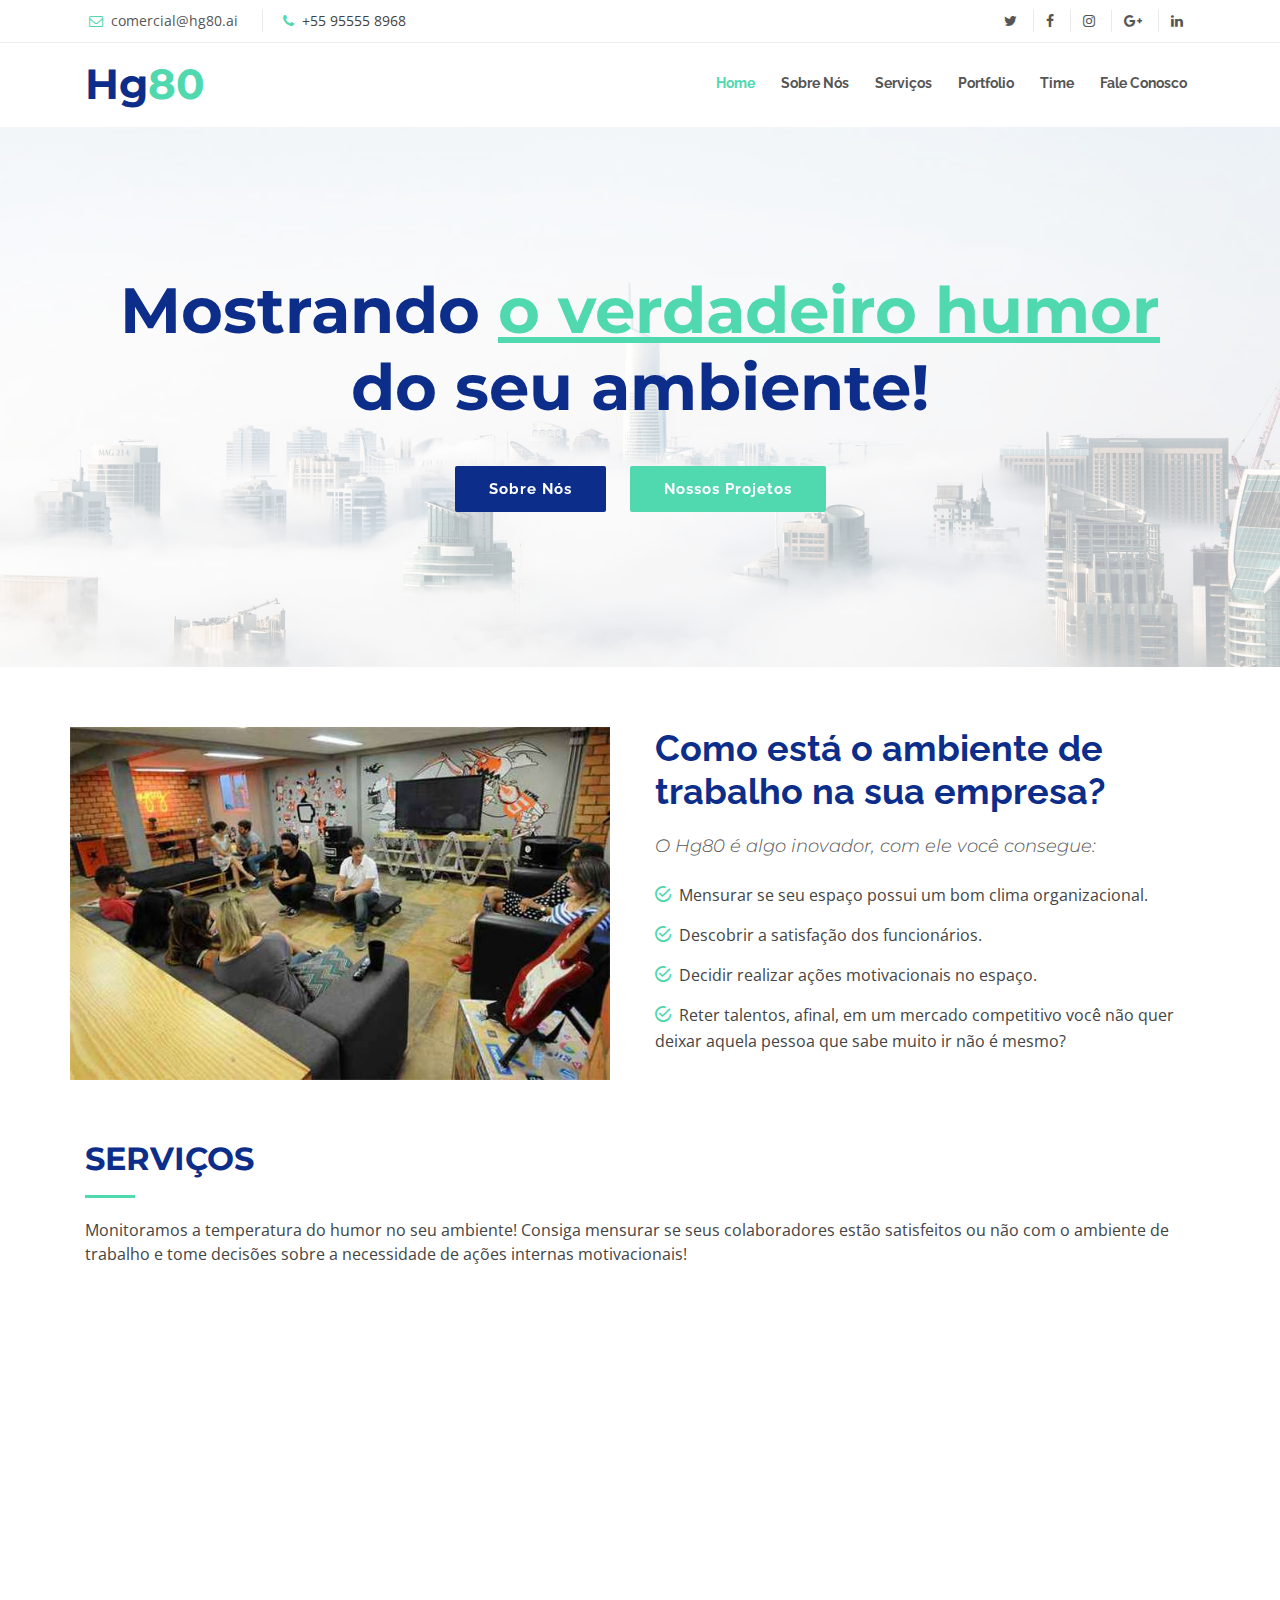
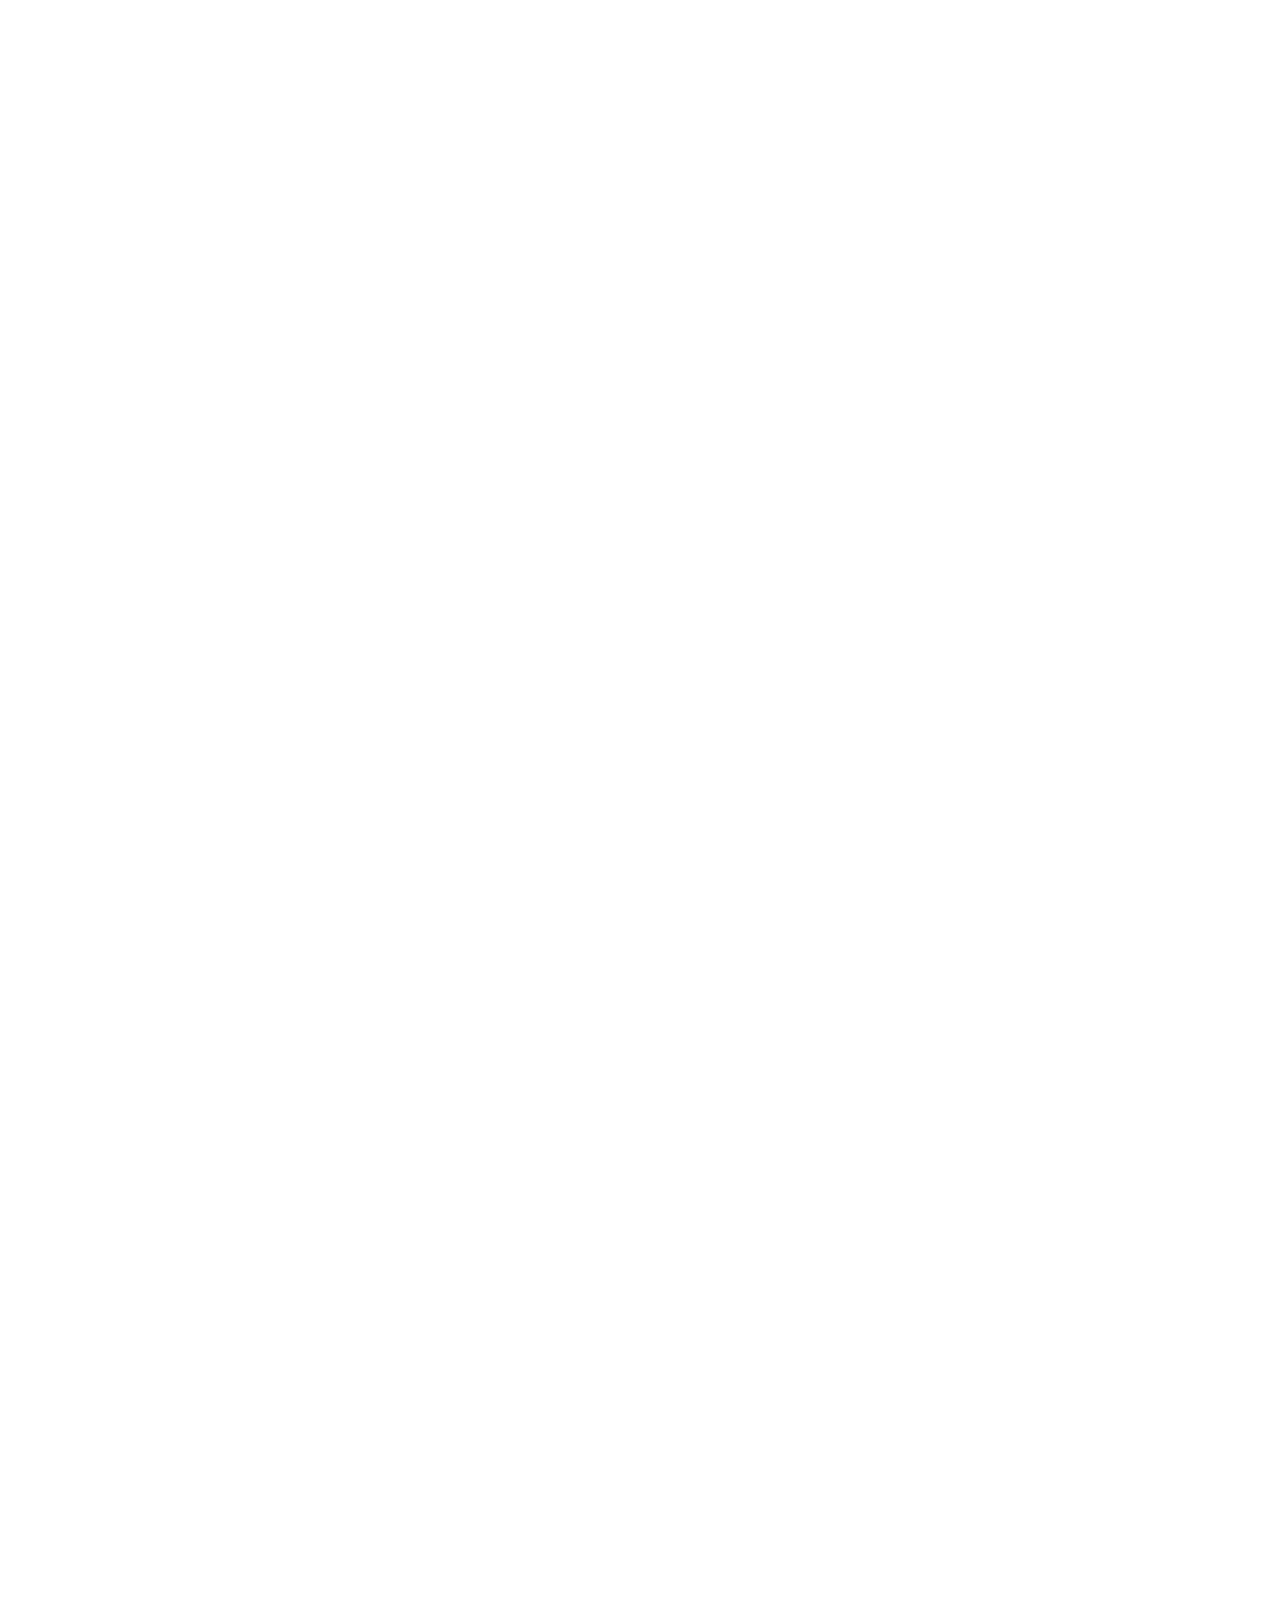
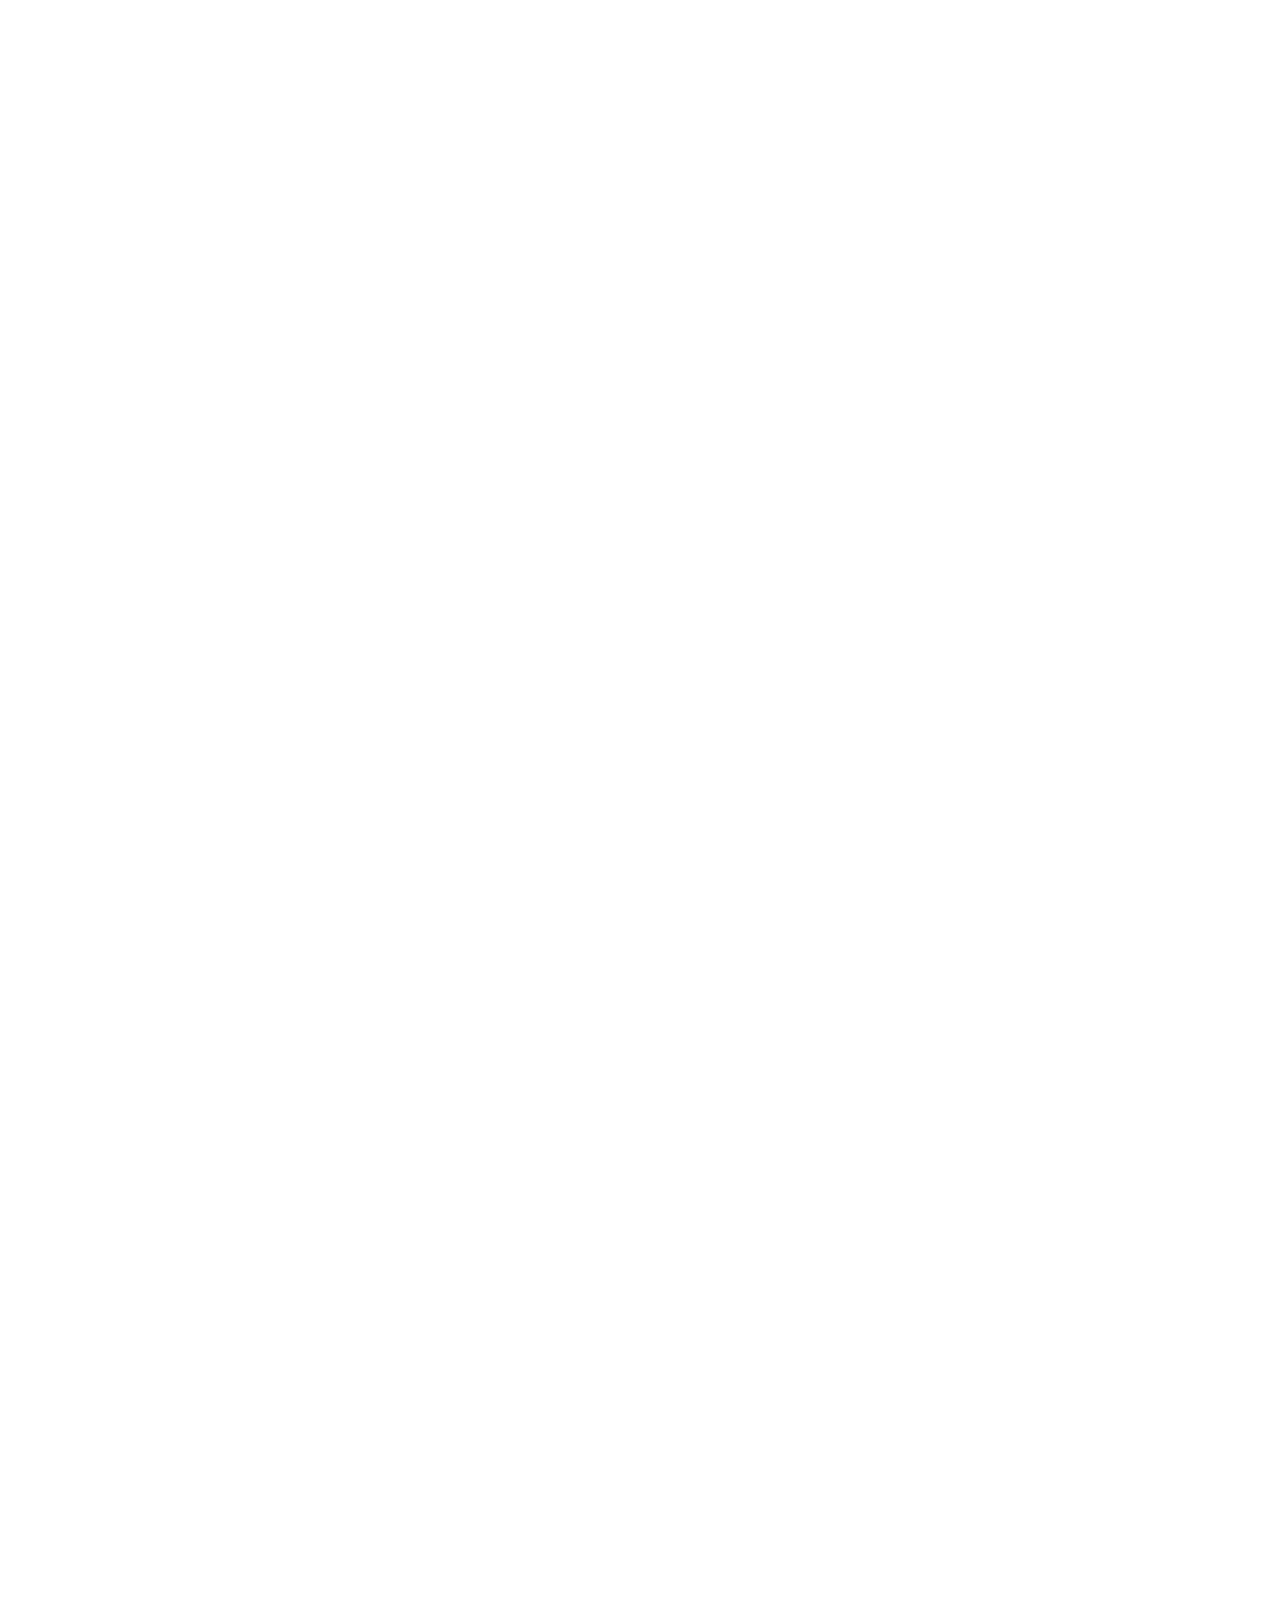
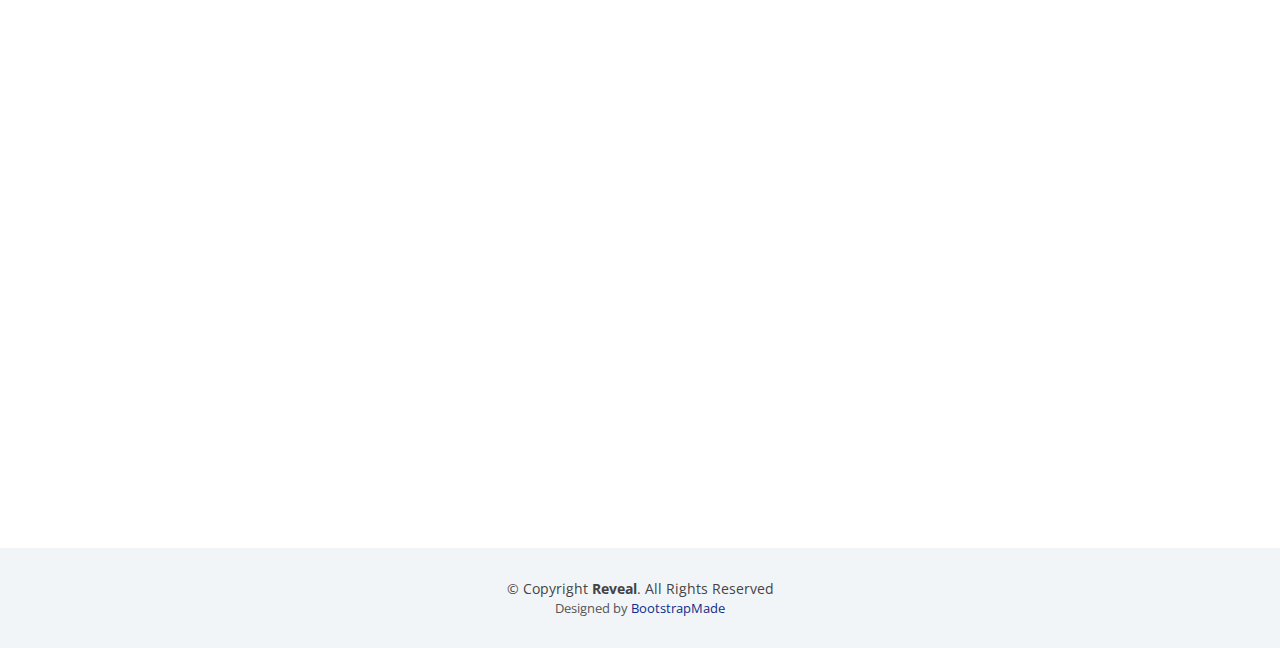
==== commit dfd4e4ce: "Adicionados alguns conteudos" ====
--- a/src/index.html
+++ b/src/index.html
@@ -2,7 +2,7 @@
 <html lang="en">
 <head>
   <meta charset="utf-8">
-  <title>Reveal Bootstrap Template</title>
+  <title>Hg80</title>
   <meta content="width=device-width, initial-scale=1.0" name="viewport">
   <meta content="" name="keywords">
   <meta content="" name="description">
@@ -44,8 +44,8 @@
   <section id="topbar" class="d-none d-lg-block">
     <div class="container clearfix">
       <div class="contact-info float-left">
-        <i class="fa fa-envelope-o"></i> <a href="mailto:contact@example.com">contact@example.com</a>
-        <i class="fa fa-phone"></i> +1 5589 55488 55
+        <i class="fa fa-envelope-o"></i> <a href="mailto:comercial@hg80.ai">comercial@hg80.ai</a>
+        <i class="fa fa-phone"></i> +55 95555 8968
       </div>
       <div class="social-links float-right">
         <a href="#" class="twitter"><i class="fa fa-twitter"></i></a>
@@ -64,7 +64,7 @@
     <div class="container">
 
       <div id="logo" class="pull-left">
-        <h1><a href="#body" class="scrollto">Reve<span>al</span></a></h1>
+        <h1><a href="#body" class="scrollto">Hg<span>80</span></a></h1>
         <!-- Uncomment below if you prefer to use an image logo -->
         <!-- <a href="#body"><img src="img/logo.png" alt="" title="" /></a>-->
       </div>
@@ -72,11 +72,11 @@
       <nav id="nav-menu-container">
         <ul class="nav-menu">
           <li class="menu-active"><a href="#body">Home</a></li>
-          <li><a href="#about">About Us</a></li>
-          <li><a href="#services">Services</a></li>
+          <li><a href="#about">Sobre Nós</a></li>
+          <li><a href="#services">Serviços</a></li>
           <li><a href="#portfolio">Portfolio</a></li>
-          <li><a href="#team">Team</a></li>
-          <li class="menu-has-children"><a href="">Drop Down</a>
+          <li><a href="#team">Time</a></li>
+          <li class="ocultar menu-has-children"><a href="">Drop Down</a>
             <ul>
               <li><a href="#">Drop Down 1</a></li>
               <li><a href="#">Drop Down 3</a></li>
@@ -84,7 +84,7 @@
               <li><a href="#">Drop Down 5</a></li>
             </ul>
           </li>
-          <li><a href="#contact">Contact</a></li>
+          <li><a href="#contact">Fale Conosco</a></li>
         </ul>
       </nav><!-- #nav-menu-container -->
     </div>
@@ -96,10 +96,10 @@
   <section id="intro">
 
     <div class="intro-content">
-      <h2>Making <span>your ideas</span><br>happen!</h2>
+      <h2>Mostrando <span>o verdadeiro humor</span><br>do seu ambiente!</h2>
       <div>
-        <a href="#about" class="btn-get-started scrollto">Get Started</a>
-        <a href="#portfolio" class="btn-projects scrollto">Our Projects</a>
+        <a href="#about" class="btn-get-started scrollto">Sobre Nós</a>
+        <a href="#portfolio" class="btn-projects scrollto">Nossos Projetos</a>
       </div>
     </div>
 
@@ -122,17 +122,19 @@
       <div class="container">
         <div class="row">
           <div class="col-lg-6 about-img">
-            <img src="img/about-img.jpg" alt="">
+            <img src="img/20140502071329754231e.jpg" alt="">
           </div>
 
           <div class="col-lg-6 content">
-            <h2>Lorem ipsum dolor sit amet, consectetur adipiscing</h2>
-            <h3>Excepteur sint occaecat cupidatat non proident, sunt in culpa qui officia deserunt mollit anim id est laborum.</h3>
+            <h2>Como está o ambiente de trabalho na sua empresa?</h2>
+            <h3>O Hg80 é algo inovador, com ele você consegue:
+            </h3>
 
             <ul>
-              <li><i class="ion-android-checkmark-circle"></i> Ullamco laboris nisi ut aliquip ex ea commodo consequat.</li>
-              <li><i class="ion-android-checkmark-circle"></i> Duis aute irure dolor in reprehenderit in voluptate velit.</li>
-              <li><i class="ion-android-checkmark-circle"></i> Ullamco laboris nisi ut aliquip ex ea commodo consequat. Duis aute irure dolor in reprehenderit in voluptate trideta storacalaperda mastiro dolore eu fugiat nulla pariatur.</li>
+              <li><i class="ion-android-checkmark-circle"></i> Mensurar se seu espaço possui um bom clima organizacional.</li>
+              <li><i class="ion-android-checkmark-circle"></i> Descobrir a satisfação dos funcionários.</li>
+              <li><i class="ion-android-checkmark-circle"></i> Decidir realizar ações motivacionais no espaço.</li>
+              <li><i class="ion-android-checkmark-circle"></i> Reter talentos, afinal, em um mercado competitivo você não quer deixar aquela pessoa que sabe muito ir não é mesmo?</li>
             </ul>
 
           </div>
@@ -147,8 +149,8 @@
     <section id="services">
       <div class="container">
         <div class="section-header">
-          <h2>Services</h2>
-          <p>Sed tamen tempor magna labore dolore dolor sint tempor duis magna elit veniam aliqua esse amet veniam enim export quid quid veniam aliqua eram noster malis nulla duis fugiat culpa esse aute nulla ipsum velit export irure minim illum fore</p>
+          <h2>Serviços</h2>
+          <p>Monitoramos a temperatura do humor no seu ambiente! Consiga mensurar se seus colaboradores estão satisfeitos ou não com o ambiente de trabalho e tome decisões sobre a necessidade de ações internas motivacionais!</p>
         </div>
 
         <div class="row">
@@ -156,8 +158,8 @@
           <div class="col-lg-6">
             <div class="box wow fadeInLeft">
               <div class="icon"><i class="fa fa-bar-chart"></i></div>
-              <h4 class="title"><a href="">Lorem Ipsum</a></h4>
-              <p class="description">Voluptatum deleniti atque corrupti quos dolores et quas molestias excepturi sint occaecati cupiditate non provident etiro rabeta lingo.</p>
+              <h4 class="title"><a href="">Mensurações</a></h4>
+              <p class="description">Entenda o humor do seu ambiente. Pessoas desmotivadas? Clima legal? Com a nossa ferramenta você consegue mensurar isso de forma rápida e prática.</p>
             </div>
           </div>
 
@@ -493,8 +495,8 @@
     <section id="contact" class="wow fadeInUp">
       <div class="container">
         <div class="section-header">
-          <h2>Contact Us</h2>
-          <p>Sed tamen tempor magna labore dolore dolor sint tempor duis magna elit veniam aliqua esse amet veniam enim export quid quid veniam aliqua eram noster malis nulla duis fugiat culpa esse aute nulla ipsum velit export irure minim illum fore</p>
+          <h2>Fale Conosco</h2>
+          <p>Gostou do nosso projeto ou tem alguma ideia? Vamos conversar! As ideias que começam apenas com um café são incríveis...</p>
         </div>
 
         <div class="row contact-info">
@@ -502,16 +504,16 @@
           <div class="col-md-4">
             <div class="contact-address">
               <i class="ion-ios-location-outline"></i>
-              <h3>Address</h3>
-              <address>A108 Adam Street, NY 535022, USA</address>
+              <h3>Endereço</h3>
+              <address>R. Olimpíadas, 186 - Vila Olimpia, São Paulo - SP</address>
             </div>
           </div>
 
           <div class="col-md-4">
             <div class="contact-phone">
               <i class="ion-ios-telephone-outline"></i>
-              <h3>Phone Number</h3>
-              <p><a href="tel:+155895548855">+1 5589 55488 55</a></p>
+              <h3>Telefone</h3>
+              <p><a href="tel:+55958447888">+55 95844 7888</a></p>
             </div>
           </div>
 
@@ -519,7 +521,7 @@
             <div class="contact-email">
               <i class="ion-ios-email-outline"></i>
               <h3>Email</h3>
-              <p><a href="mailto:info@example.com">info@example.com</a></p>
+              <p><a href="mailto:comercial@hg80.ai">comercial@hg80.ai</a></p>
             </div>
           </div>
 
@@ -532,28 +534,28 @@
 
       <div class="container">
         <div class="form">
-          <div id="sendmessage">Your message has been sent. Thank you!</div>
+          <div id="sendmessage">Sua mensagem foi enviada! Obrigado!</div>
           <div id="errormessage"></div>
           <form action="" method="post" role="form" class="contactForm">
             <div class="form-row">
               <div class="form-group col-md-6">
-                <input type="text" name="name" class="form-control" id="name" placeholder="Your Name" data-rule="minlen:4" data-msg="Please enter at least 4 chars" />
+                <input type="text" name="name" class="form-control" id="name" placeholder="Seu Nome" data-rule="minlen:4" data-msg="Please enter at least 4 chars" />
                 <div class="validation"></div>
               </div>
               <div class="form-group col-md-6">
-                <input type="email" class="form-control" name="email" id="email" placeholder="Your Email" data-rule="email" data-msg="Please enter a valid email" />
+                <input type="email" class="form-control" name="email" id="email" placeholder="Seu Email" data-rule="email" data-msg="Please enter a valid email" />
                 <div class="validation"></div>
               </div>
             </div>
             <div class="form-group">
-              <input type="text" class="form-control" name="subject" id="subject" placeholder="Subject" data-rule="minlen:4" data-msg="Please enter at least 8 chars of subject" />
+              <input type="text" class="form-control" name="subject" id="subject" placeholder="Assunto" data-rule="minlen:4" data-msg="Please enter at least 8 chars of subject" />
               <div class="validation"></div>
             </div>
             <div class="form-group">
-              <textarea class="form-control" name="message" rows="5" data-rule="required" data-msg="Please write something for us" placeholder="Message"></textarea>
+              <textarea class="form-control" name="message" rows="5" data-rule="required" data-msg="Please write something for us" placeholder="Mensagem"></textarea>
               <div class="validation"></div>
             </div>
-            <div class="text-center"><button type="submit">Send Message</button></div>
+            <div class="text-center"><button type="submit">Enviar Mensagem</button></div>
           </form>
         </div>
 
--- a/src/css/style.css
+++ b/src/css/style.css
@@ -13,6 +13,10 @@
   background: #fff;
   color: #444;
   font-family: "Open Sans", sans-serif;
+}
+
+.ocultar {
+  display: none;
 }
 
 a {
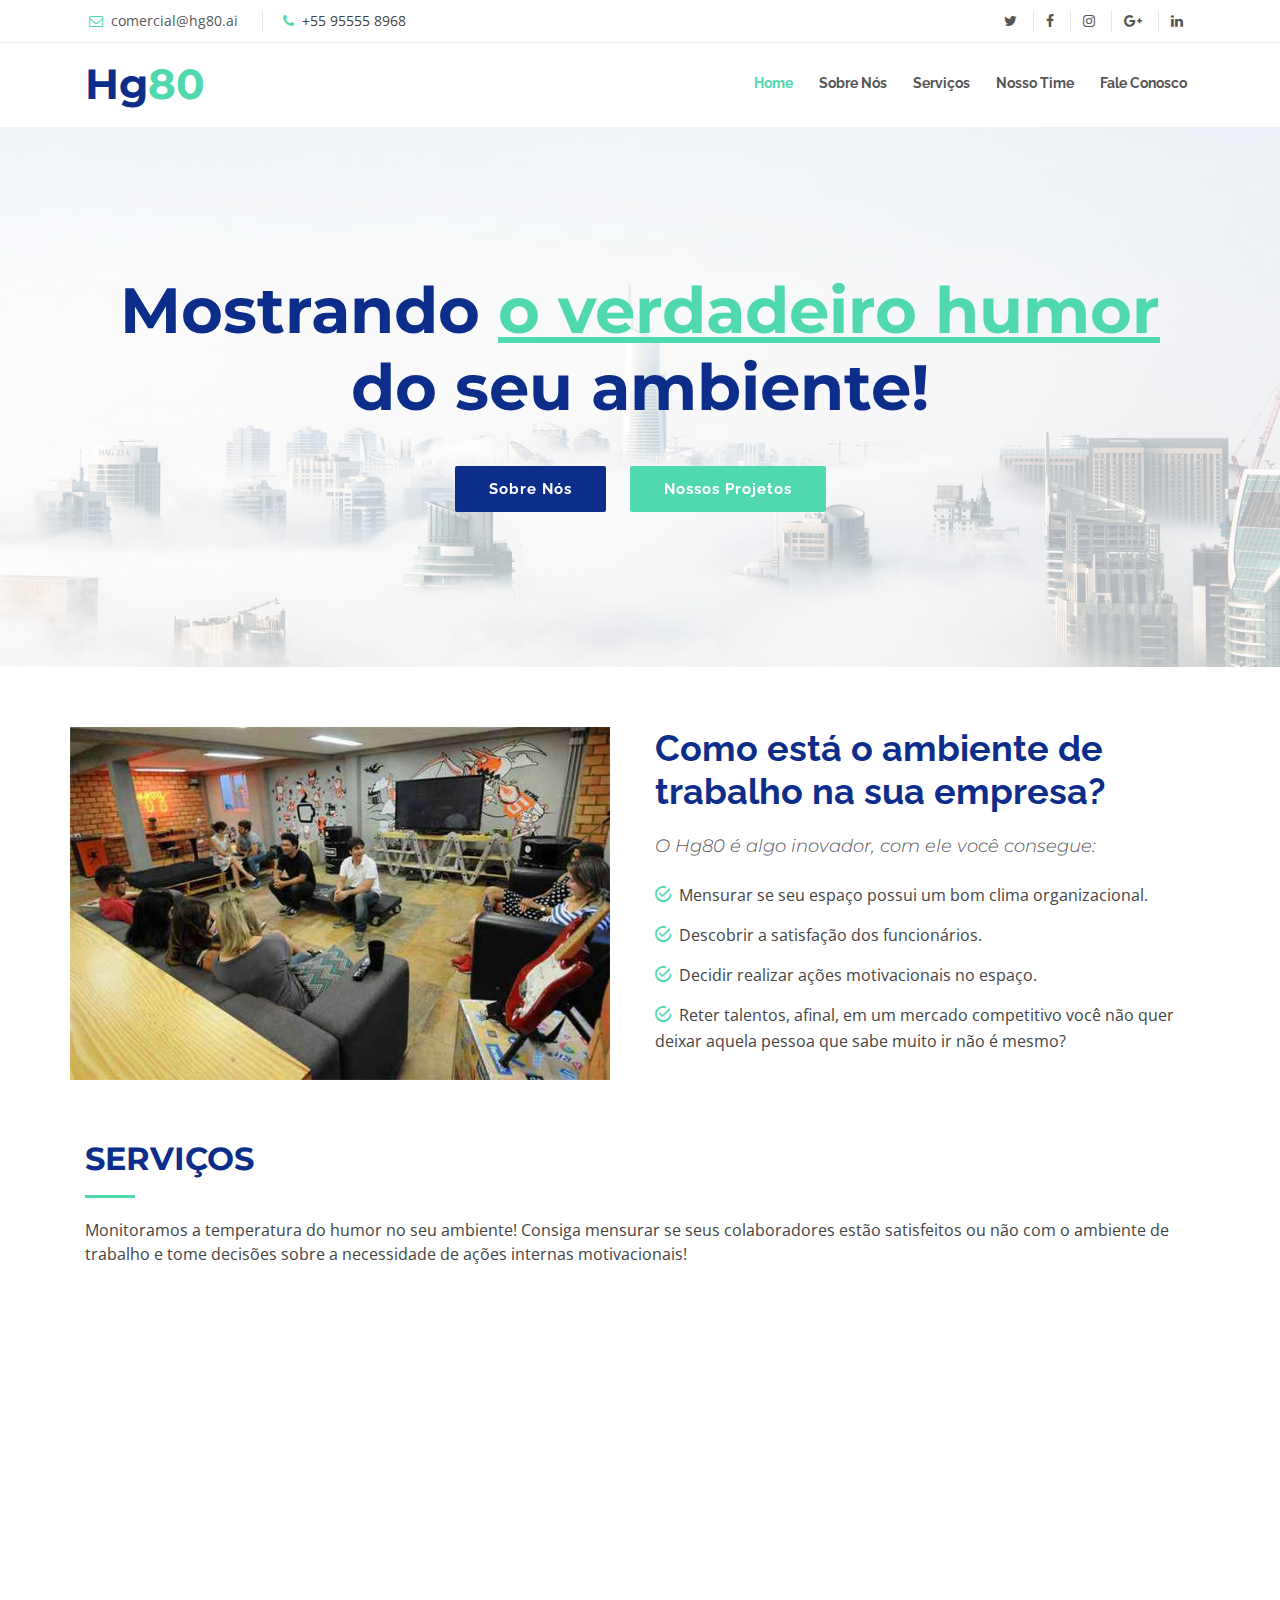
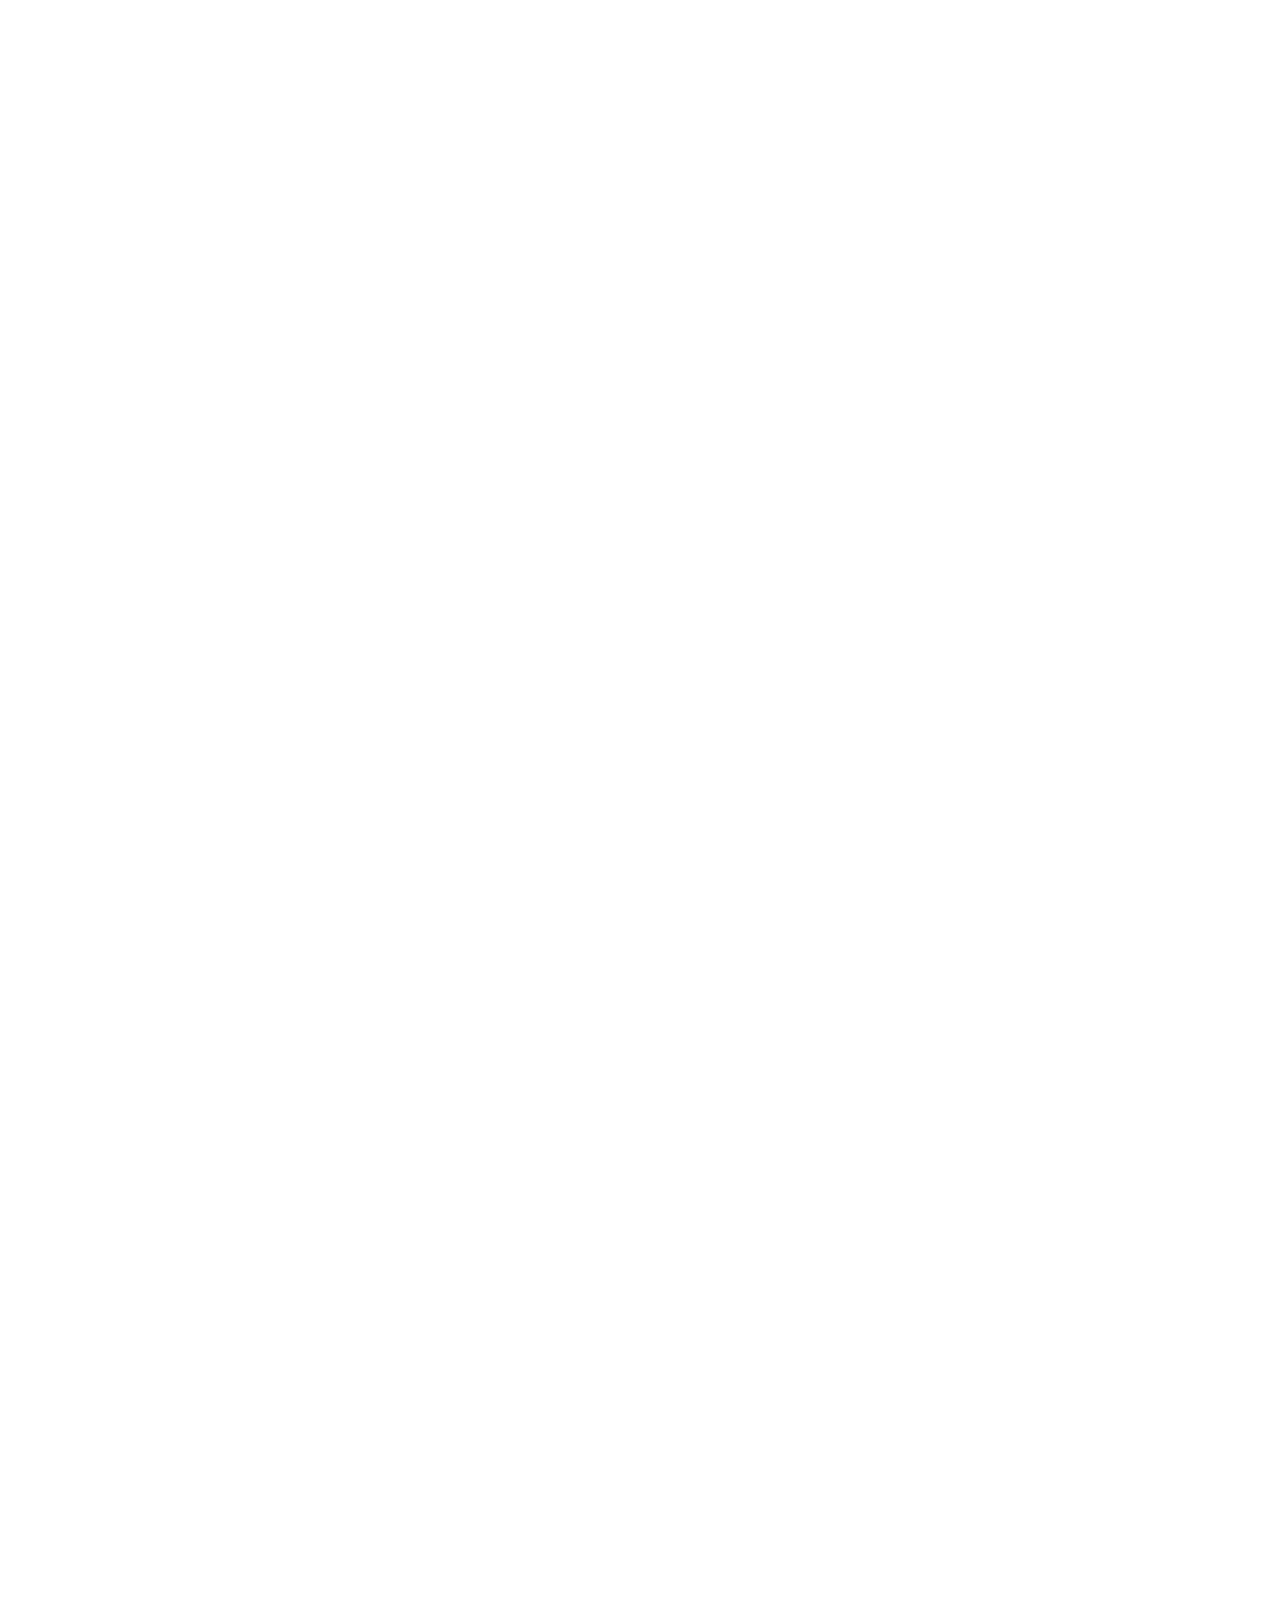
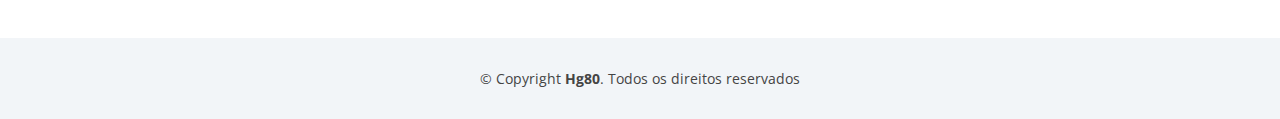
==== commit 4cbe6ac9: "Removidos itens não utilizados e adicionado mapa" ====
--- a/src/index.html
+++ b/src/index.html
@@ -20,7 +20,6 @@
   <!-- Libraries CSS Files -->
   <link href="lib/font-awesome/css/font-awesome.min.css" rel="stylesheet">
   <link href="lib/animate/animate.min.css" rel="stylesheet">
-  <link href="lib/ionicons/css/ionicons.min.css" rel="stylesheet">
   <link href="lib/owlcarousel/assets/owl.carousel.min.css" rel="stylesheet">
   <link href="lib/magnific-popup/magnific-popup.css" rel="stylesheet">
   <link href="lib/ionicons/css/ionicons.min.css" rel="stylesheet">
@@ -74,8 +73,8 @@
           <li class="menu-active"><a href="#body">Home</a></li>
           <li><a href="#about">Sobre Nós</a></li>
           <li><a href="#services">Serviços</a></li>
-          <li><a href="#portfolio">Portfolio</a></li>
-          <li><a href="#team">Time</a></li>
+          <li class="ocultar"><a href="#portfolio">Portfolio</a></li>
+          <li><a href="#team">Nosso Time</a></li>
           <li class="ocultar menu-has-children"><a href="">Drop Down</a>
             <ul>
               <li><a href="#">Drop Down 1</a></li>
@@ -165,13 +164,15 @@
 
           <div class="col-lg-6">
             <div class="box wow fadeInRight">
-              <div class="icon"><i class="fa fa-picture-o"></i></div>
-              <h4 class="title"><a href="">Dolor Sitema</a></h4>
-              <p class="description">Minim veniam, quis nostrud exercitation ullamco laboris nisi ut aliquip ex ea commodo consequat tarad limino ata nodera clas.</p>
-            </div>
-          </div>
-
-          <div class="col-lg-6">
+              <div class="icon"><i class="fa fa-check"></i></div>
+              <h4 class="title"><a href="">Certificação</a></h4>
+              <p class="description">Emitimos um certificado super bacana dizendo que sua empresa tem um clima organizacional bacana \o/
+                Como Consequência disso, os melhores talentos virão até você!
+              </p>
+            </div>
+          </div>
+
+          <div class="ocultar col-lg-6">
             <div class="box wow fadeInLeft" data-wow-delay="0.2s">
               <div class="icon"><i class="fa fa-shopping-bag"></i></div>
               <h4 class="title"><a href="">Sed ut perspiciatis</a></h4>
@@ -179,7 +180,7 @@
             </div>
           </div>
 
-          <div class="col-lg-6">
+          <div class="ocultar col-lg-6">
             <div class="box wow fadeInRight" data-wow-delay="0.2s">
               <div class="icon"><i class="fa fa-map"></i></div>
               <h4 class="title"><a href="">Magni Dolores</a></h4>
@@ -195,7 +196,7 @@
     <!--==========================
       Clients Section
     ============================-->
-    <section id="clients" class="wow fadeInUp">
+    <section id="clients" class="ocultar wow fadeInUp">
       <div class="container">
         <div class="section-header">
           <h2>Clients</h2>
@@ -219,7 +220,7 @@
     <!--==========================
       Our Portfolio Section
     ============================-->
-    <section id="portfolio" class="wow fadeInUp">
+    <section id="portfolio" class="ocultar wow fadeInUp">
       <div class="container">
         <div class="section-header">
           <h2>Our Portfolio</h2>
@@ -326,7 +327,7 @@
     <!--==========================
       Testimonials Section
     ============================-->
-    <section id="testimonials" class="wow fadeInUp">
+    <section id="testimonials" class="ocultar wow fadeInUp">
       <div class="container">
         <div class="section-header">
           <h2>Testimonials</h2>
@@ -397,7 +398,7 @@
     <!--==========================
       Call To Action Section
     ============================-->
-    <section id="call-to-action" class="wow fadeInUp">
+    <section id="call-to-action" class="ocultar wow fadeInUp">
       <div class="container">
         <div class="row">
           <div class="col-lg-9 text-center text-lg-left">
@@ -418,7 +419,7 @@
     <section id="team" class="wow fadeInUp">
       <div class="container">
         <div class="section-header">
-          <h2>Our Team</h2>
+          <h2>Nosso Time</h2>
         </div>
         <div class="row">
           <div class="col-lg-3 col-md-6">
@@ -529,7 +530,8 @@
       </div>
 
       <div class="container mb-4">
-        <iframe src="https://www.google.com/maps/embed?pb=!1m18!1m12!1m3!1d22864.11283411948!2d-73.96468908098944!3d40.630720240038435!2m3!1f0!2f0!3f0!3m2!1i1024!2i768!4f13.1!3m3!1m2!1s0x89c24fa5d33f083b%3A0xc80b8f06e177fe62!2sNew+York%2C+NY%2C+USA!5e0!3m2!1sen!2sbg!4v1540447494452" width="100%" height="380" frameborder="0" style="border:0" allowfullscreen></iframe>
+          <iframe width="100%" height="380" frameborder="0" style="border:0" allowfullscreen src="https://www.openstreetmap.org/export/embed.html?bbox=-46.687667369842536%2C-23.596190194977854%2C-46.68515682220459%2C-23.59464905267208&amp;layer=mapnik" style="border: 1px solid black"></iframe><br/><small><a href="https://www.openstreetmap.org/#map=19/-23.59542/-46.68641">Ver Mapa Ampliado</a></small>
+        
       </div>
 
       <div class="container">
@@ -570,7 +572,7 @@
   <footer id="footer">
     <div class="container">
       <div class="copyright">
-        &copy; Copyright <strong>Reveal</strong>. All Rights Reserved
+        &copy; Copyright <strong>Hg80</strong>. Todos os direitos reservados
       </div>
       <div class="credits">
         <!--
@@ -579,7 +581,6 @@
           Licensing information: https://bootstrapmade.com/license/
           Purchase the pro version with working PHP/AJAX contact form: https://bootstrapmade.com/buy/?theme=Reveal
         -->
-        Designed by <a href="https://bootstrapmade.com/">BootstrapMade</a>
       </div>
     </div>
   </footer><!-- #footer -->
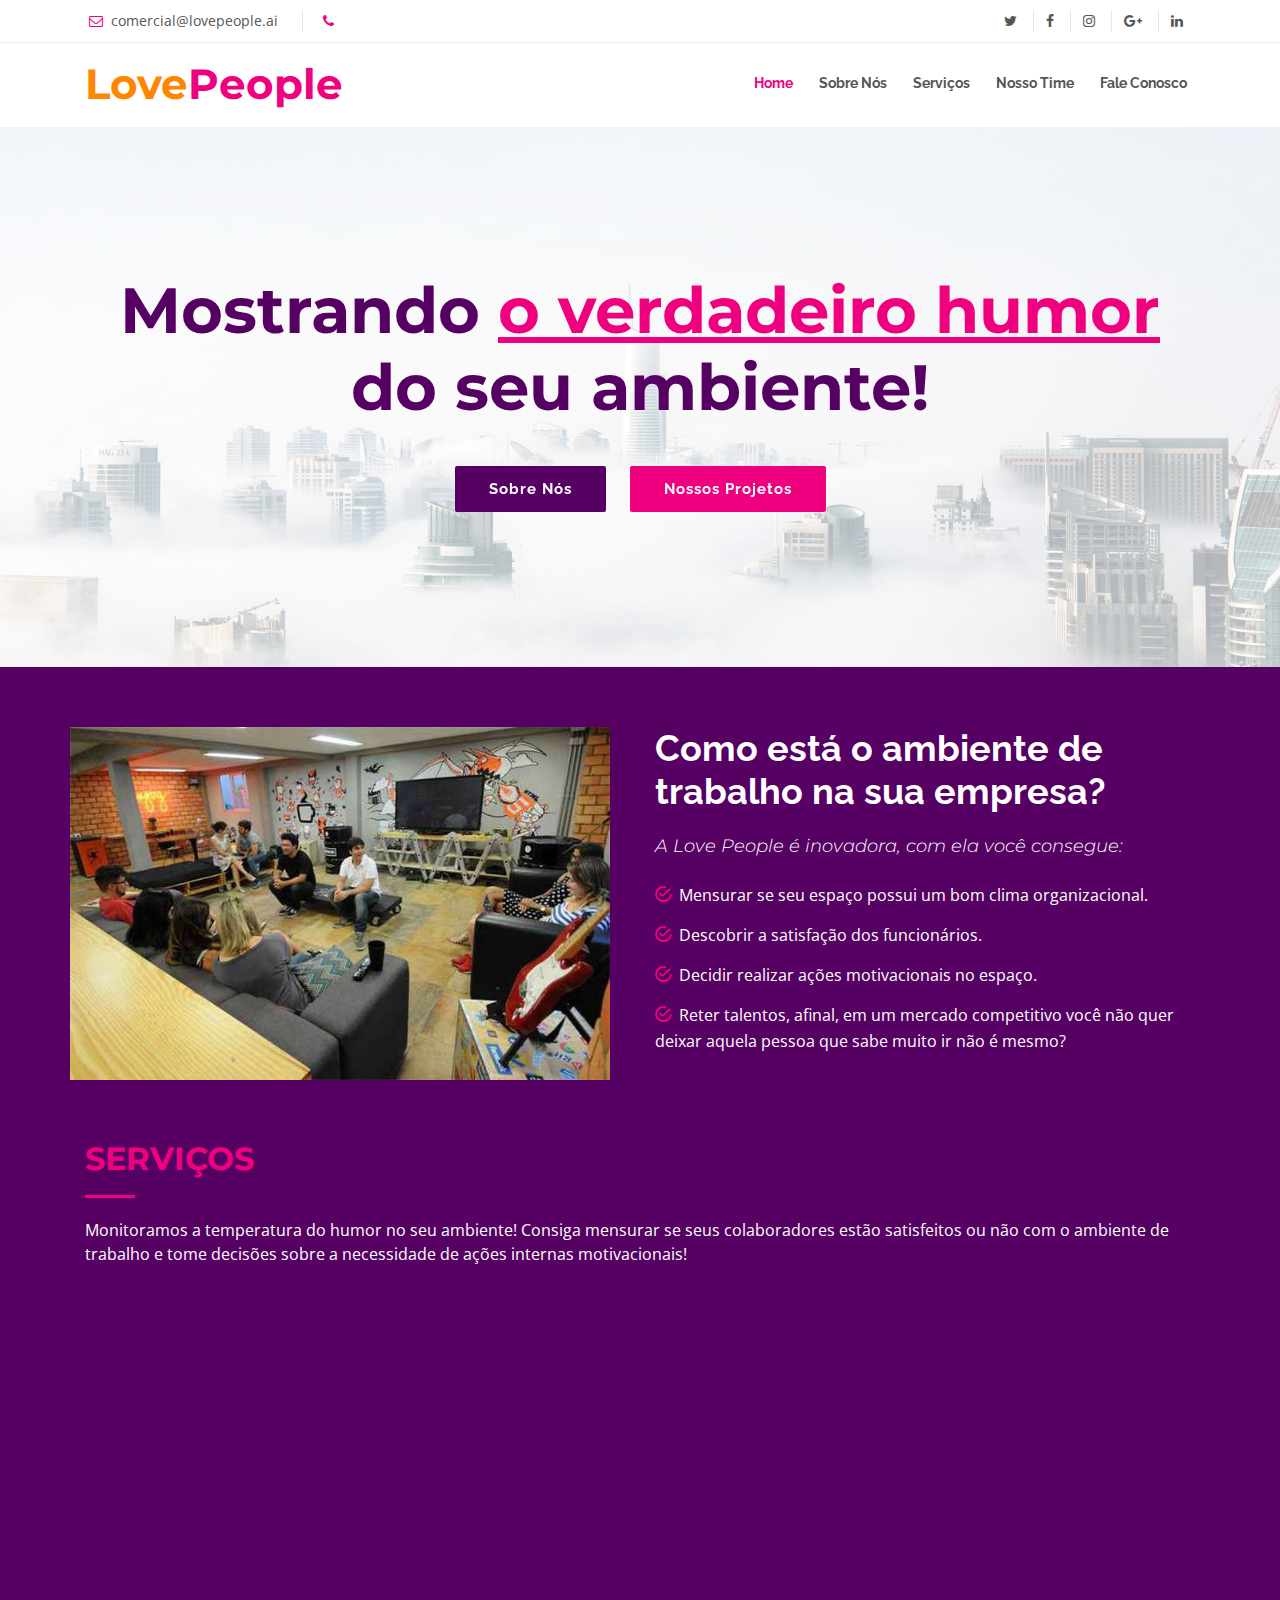
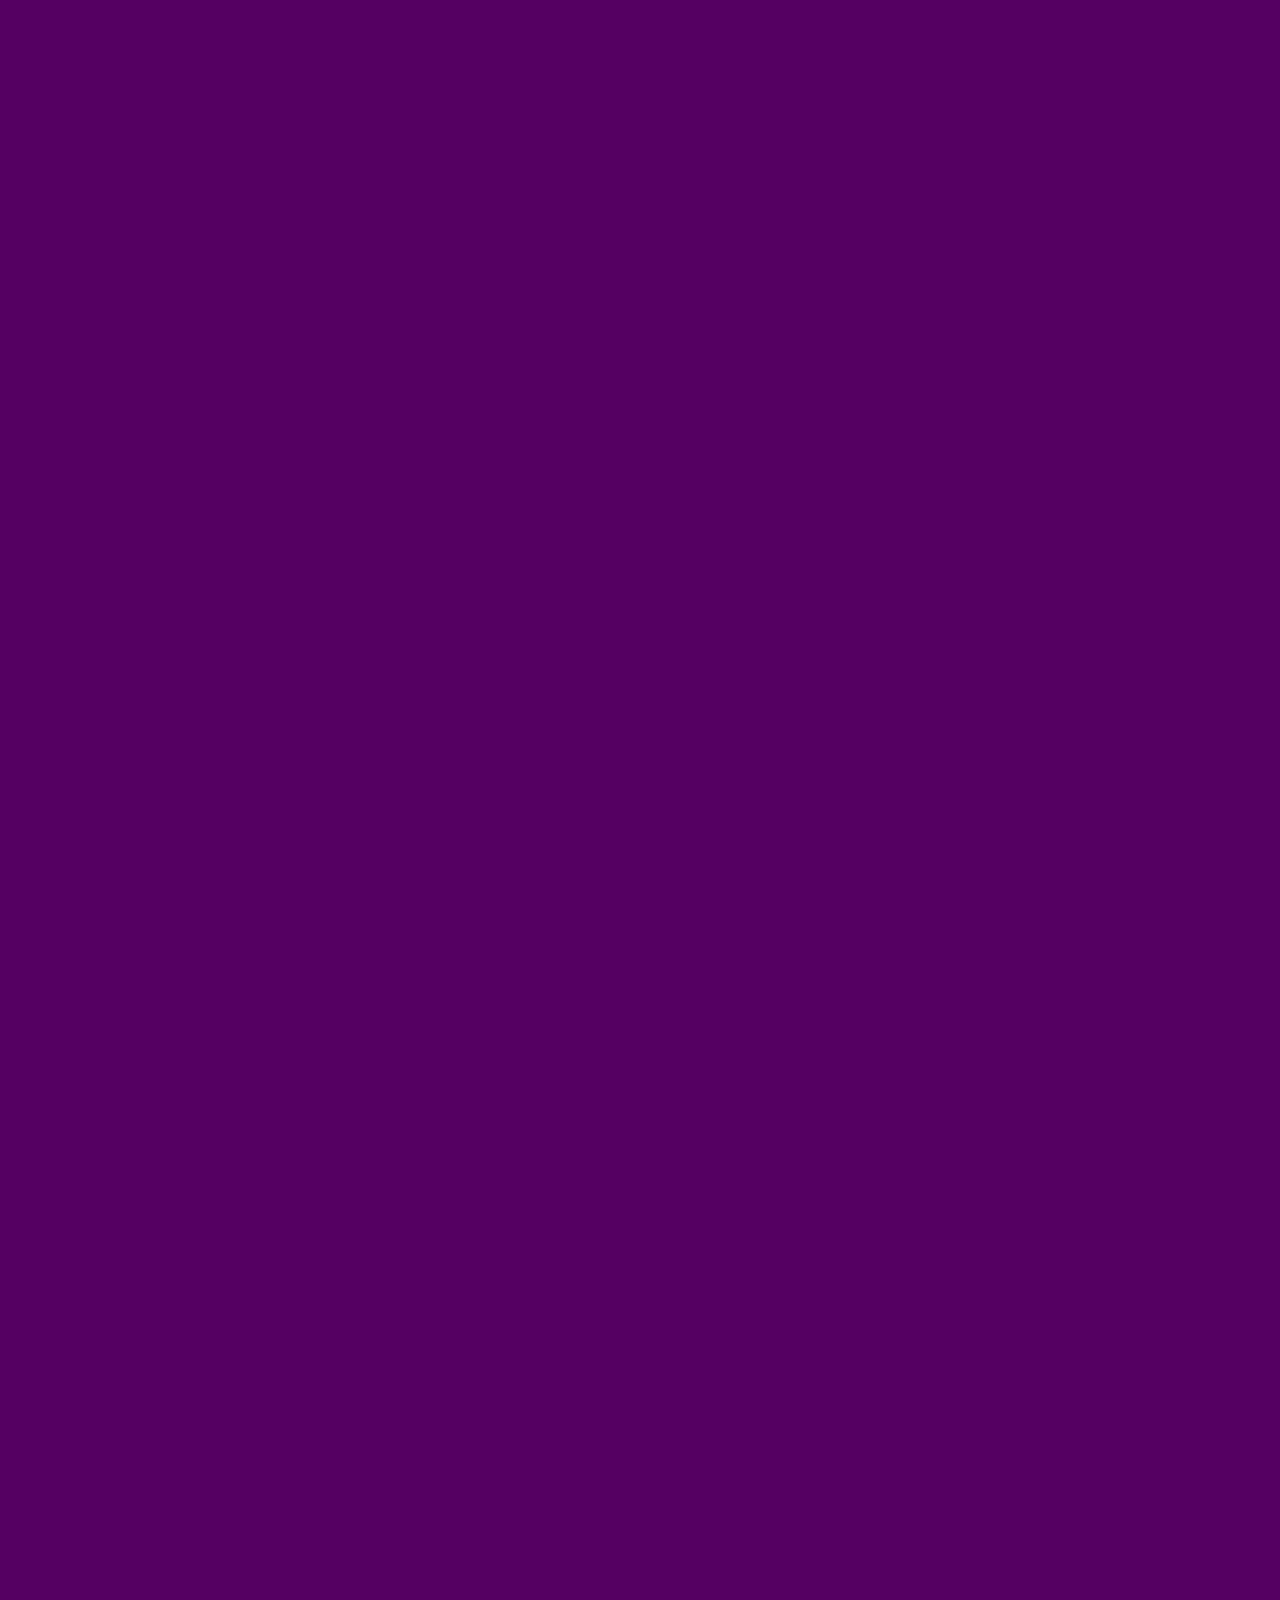
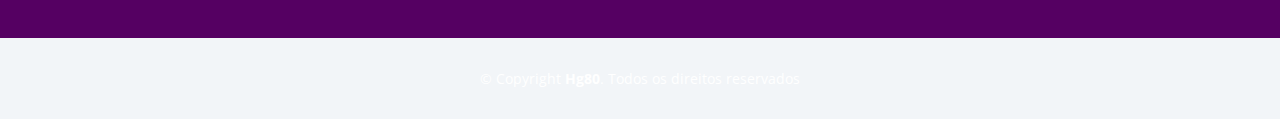
==== commit 4c7ebf32: "ajustes cores lovepeople" ====
--- a/src/index.html
+++ b/src/index.html
@@ -2,7 +2,7 @@
 <html lang="en">
 <head>
   <meta charset="utf-8">
-  <title>Hg80</title>
+  <title>Love People</title>
   <meta content="width=device-width, initial-scale=1.0" name="viewport">
   <meta content="" name="keywords">
   <meta content="" name="description">
@@ -43,7 +43,7 @@
   <section id="topbar" class="d-none d-lg-block">
     <div class="container clearfix">
       <div class="contact-info float-left">
-        <i class="fa fa-envelope-o"></i> <a href="mailto:comercial@hg80.ai">comercial@hg80.ai</a>
+        <i class="fa fa-envelope-o"></i> <a href="mailto:comercial@hg80.ai">comercial@lovepeople.ai</a>
         <i class="fa fa-phone"></i> +55 95555 8968
       </div>
       <div class="social-links float-right">
@@ -63,7 +63,7 @@
     <div class="container">
 
       <div id="logo" class="pull-left">
-        <h1><a href="#body" class="scrollto">Hg<span>80</span></a></h1>
+        <h1><a href="#body" class="scrollto">Love<span>People</span></a></h1>
         <!-- Uncomment below if you prefer to use an image logo -->
         <!-- <a href="#body"><img src="img/logo.png" alt="" title="" /></a>-->
       </div>
@@ -126,7 +126,7 @@
 
           <div class="col-lg-6 content">
             <h2>Como está o ambiente de trabalho na sua empresa?</h2>
-            <h3>O Hg80 é algo inovador, com ele você consegue:
+            <h3>A Love People é inovadora, com ela você consegue:
             </h3>
 
             <ul>
--- a/src/css/style.css
+++ b/src/css/style.css
@@ -10,8 +10,8 @@
 --------------------------------------------------------------*/
 
 body {
-  background: #fff;
-  color: #444;
+  background: #550062;
+  color: #fff;
   font-family: "Open Sans", sans-serif;
 }
 
@@ -20,7 +20,7 @@
 }
 
 a {
-  color: #50d8af;
+  color: #ef007e;
   transition: 0.5s;
 }
 
@@ -54,7 +54,7 @@
 .back-to-top {
   position: fixed;
   display: none;
-  background: #50d8af;
+  background: #ef007e;
   color: #fff;
   padding: 6px 12px 9px 12px;
   font-size: 16px;
@@ -65,13 +65,13 @@
 }
 
 .back-to-top:focus {
-  background: #50d8af;
+  background: #ef007e;
   color: #fff;
   outline: none;
 }
 
 .back-to-top:hover {
-  background: #0c2e8a;
+  background: #fff;
   color: #fff;
 }
 
@@ -92,11 +92,11 @@
 }
 
 #topbar .contact-info a:hover {
-  color: #50d8af;
+  color: #ef007e;
 }
 
 #topbar .contact-info i {
-  color: #50d8af;
+  color: #ef007e;
   padding: 4px;
 }
 
@@ -115,7 +115,7 @@
 }
 
 #topbar .social-links a:hover {
-  color: #50d8af;
+  color: #ef007e;
 }
 
 #topbar .social-links a:first-child {
@@ -145,13 +145,13 @@
 }
 
 #header #logo h1 a {
-  color: #0c2e8a;
+  color: #ff8700;
   line-height: 1;
   display: inline-block;
 }
 
 #header #logo h1 a span {
-  color: #50d8af;
+  color: #ef007e;
 }
 
 #header #logo img {
@@ -199,14 +199,14 @@
 }
 
 #intro .intro-content h2 {
-  color: #0c2e8a;
+  color: #550062;
   margin-bottom: 30px;
   font-size: 64px;
   font-weight: 700;
 }
 
 #intro .intro-content h2 span {
-  color: #50d8af;
+  color: #ef007e;
   text-decoration: underline;
 }
 
@@ -225,23 +225,23 @@
 }
 
 #intro .intro-content .btn-get-started {
-  background: #0c2e8a;
-  border: 2px solid #0c2e8a;
+  background: #550062;
+  border: 2px solid #550062;
 }
 
 #intro .intro-content .btn-get-started:hover {
   background: none;
-  color: #0c2e8a;
+  color: #fff;
 }
 
 #intro .intro-content .btn-projects {
-  background: #50d8af;
-  border: 2px solid #50d8af;
+  background: #ef007e;
+  border: 2px solid #ef007e;
 }
 
 #intro .intro-content .btn-projects:hover {
   background: none;
-  color: #50d8af;
+  color: #ef007e;
 }
 
 #intro #intro-carousel {
@@ -355,7 +355,7 @@
 
 .nav-menu li:hover > a,
 .nav-menu .menu-active > a {
-  color: #50d8af;
+  color: #ef007e;
 }
 
 .nav-menu > li {
@@ -383,7 +383,7 @@
 }
 
 .nav-menu ul li:hover > a {
-  color: #50d8af;
+  color: #ef007e;
 }
 
 .nav-menu ul ul {
@@ -466,11 +466,11 @@
 }
 
 #mobile-nav ul .menu-has-children i.fa-chevron-up {
-  color: #50d8af;
+  color: #ef007e;
 }
 
 #mobile-nav ul .menu-item-active {
-  color: #50d8af;
+  color: #ef007e;
 }
 
 #mobile-body-overly {
@@ -511,7 +511,7 @@
 
 .section-header h2 {
   font-size: 32px;
-  color: #0c2e8a;
+  color: #ef007e;
   text-transform: uppercase;
   font-weight: 700;
   position: relative;
@@ -524,7 +524,7 @@
   display: block;
   width: 50px;
   height: 3px;
-  background: #50d8af;
+  background: #ef007e;
   bottom: 0;
   left: 0;
 }
@@ -551,14 +551,14 @@
 }
 
 #about .content h2 {
-  color: #0c2e8a;
+  color: #fff;
   font-weight: 700;
   font-size: 36px;
   font-family: "Raleway", sans-serif;
 }
 
 #about .content h3 {
-  color: #555;
+  color: #fff;
   font-weight: 300;
   font-size: 18px;
   line-height: 26px;
@@ -576,7 +576,7 @@
 #about .content i {
   font-size: 20px;
   padding-right: 4px;
-  color: #50d8af;
+  color: #ef007e;
 }
 
 #about .content ul {
@@ -593,6 +593,10 @@
 
 #services {
   padding: 30px 0 0 0;
+}
+
+#services .description {
+  color: #550062;
 }
 
 #services .box {
@@ -623,8 +627,8 @@
 }
 
 #services .box .icon i:before {
-  background: #0c2e8a;
-  background: linear-gradient(45deg, #50d8af 0%, #a3ebd5 100%);
+  background: #fff;
+  background: linear-gradient(45deg, #ef007e 0%, #a3ebd5 100%);
   background-clip: border-box;
   -webkit-background-clip: text;
   -webkit-text-fill-color: transparent;
@@ -682,7 +686,7 @@
 }
 
 #clients .owl-dot.active {
-  background-color: #50d8af;
+  background-color: #ef007e;
 }
 
 /* Our Portfolio Section
@@ -816,7 +820,7 @@
 }
 
 #testimonials .owl-dot.active {
-  background-color: #50d8af;
+  background-color: #ef007e;
 }
 
 /* Call To Action Section
@@ -853,8 +857,8 @@
 }
 
 #call-to-action .cta-btn:hover {
-  background: #50d8af;
-  border: 3px solid #50d8af;
+  background: #ef007e;
+  border: 3px solid #ef007e;
 }
 
 /* Our Team Section
@@ -880,7 +884,7 @@
 }
 
 #team .member .details {
-  background: #50d8af;
+  background: #ef007e;
   color: #fff;
   padding: 15px;
   border-radius: 0 0 3px 3px;
@@ -927,7 +931,7 @@
   font-size: 48px;
   display: inline-block;
   margin-bottom: 10px;
-  color: #50d8af;
+  color: #ef007e;
 }
 
 #contact .contact-info address,
@@ -949,7 +953,7 @@
 }
 
 #contact .contact-info a:hover {
-  color: #50d8af;
+  color: #ef007e;
 }
 
 #contact .contact-address,
@@ -964,8 +968,8 @@
 }
 
 #contact .form #sendmessage {
-  color: #50d8af;
-  border: 1px solid #50d8af;
+  color: #ef007e;
+  border: 1px solid #ef007e;
   display: none;
   text-align: center;
   padding: 15px;
@@ -1006,7 +1010,7 @@
 }
 
 #contact .form button[type="submit"] {
-  background: #50d8af;
+  background: #ef007e;
   border: 0;
   border-radius: 3px;
   padding: 10px 30px;
@@ -1041,7 +1045,7 @@
 }
 
 #footer .credits a {
-  color: #0c2e8a;
+  color: #fff;
 }
 
 @media (min-width: 768px) {
